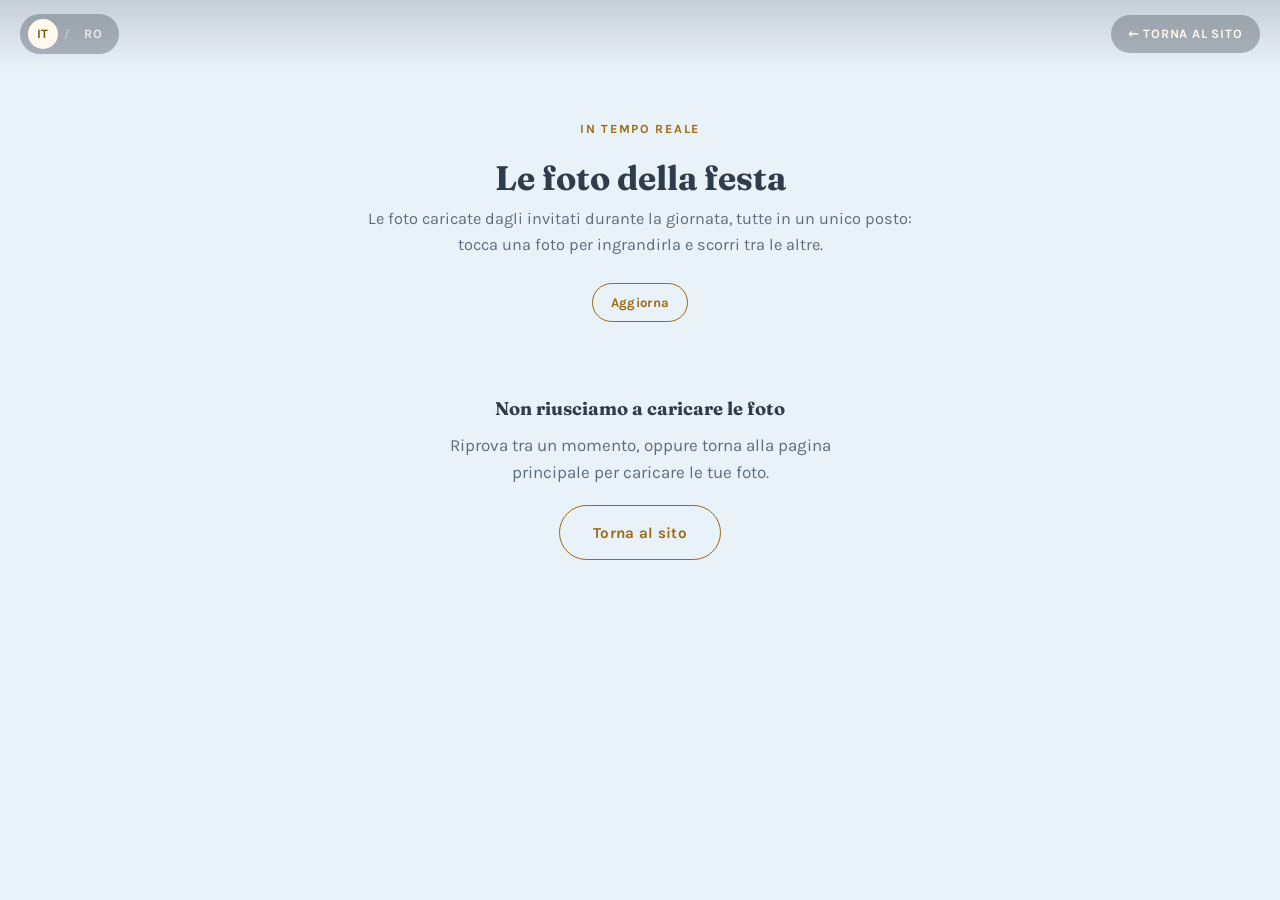
==== gallery.html @ 69f56f90 "feat: implement dynamic photo gallery page with lightbox and real-time Apps Script integration" ====
<!doctype html>
<html lang="it">

<head>
  <meta charset="utf-8" />
  <meta name="viewport" content="width=device-width, initial-scale=1" />
  <title>Le foto del matrimonio — Matteo &amp; Anca Daniela</title>
  <meta name="description" content="Sfoglia le foto caricate dagli invitati durante il matrimonio di Matteo e Anca Daniela." />
  <link rel="icon" type="image/jpeg" href="assets/Stemma_MD.jpeg" />
  <link rel="stylesheet" href="assets/fonts-embed.css" />
  <link rel="stylesheet" href="style.css" />
</head>

<body class="gallery-page">

  <header class="topbar">
    <div class="lang-toggle" role="group" aria-label="Lingua della pagina / Limba paginii">
      <button type="button" data-lang-btn="it" aria-pressed="true">IT</button>
      <span class="lang-toggle__sep">/</span>
      <button type="button" data-lang-btn="ro" aria-pressed="false">RO</button>
    </div>
    <a class="topbar__cta" href="index.html" id="galleryBackLink">Torna al sito</a>
  </header>

  <main>
    <div class="gallery-header">
      <p class="eyebrow" id="galleryEyebrow"></p>
      <h1 id="galleryTitle"></h1>
      <p class="gallery-subtitle" id="gallerySubtitle"></p>
      <div class="gallery-toolbar">
        <span class="gallery-count" id="galleryCount" hidden></span>
        <button type="button" class="btn btn--secondary btn--small" id="galleryRefresh"></button>
      </div>
    </div>

    <div class="gallery-main">
      <div class="gallery-state" id="galleryState" hidden></div>
      <div class="gallery-grid" id="galleryGrid"></div>
    </div>
  </main>

  <div class="gallery-lightbox" id="galleryLightbox" hidden>
    <button type="button" class="gallery-lightbox__close" id="lightboxClose" aria-label="Chiudi">&times;</button>
    <button type="button" class="gallery-lightbox__nav gallery-lightbox__nav--prev" id="lightboxPrev" aria-label="Foto precedente">&#10094;</button>
    <img class="gallery-lightbox__img" id="lightboxImg" src="" alt="" />
    <button type="button" class="gallery-lightbox__nav gallery-lightbox__nav--next" id="lightboxNext" aria-label="Foto successiva">&#10095;</button>
    <p class="gallery-lightbox__count" id="lightboxCount"></p>
  </div>

  <script src="gallery.js"></script>
</body>

</html>
---- assets/fonts-embed.css ----
﻿/* Self-hosted variable fonts (Fraunces + Karla), embedded so the page has zero external requests. */
@font-face {
  font-family: 'Fraunces';
  font-style: normal;
  font-weight: 400 700;
  font-display: swap;
  src: url([data-uri]) format('woff2');
  unicode-range: U+0100-02BA, U+02BD-02C5, U+02C7-02CC, U+02CE-02D7, U+02DD-02FF, U+0304, U+0308, U+0329, U+1D00-1DBF, U+1E00-1E9F, U+1EF2-1EFF, U+2020, U+20A0-20AB, U+20AD-20C0, U+2113, U+2C60-2C7F, U+A720-A7FF;
}
@font-face {
  font-family: 'Fraunces';
  font-style: normal;
  font-weight: 400 700;
  font-display: swap;
  src: url([data-uri]) format('woff2');
  unicode-range: U+0000-00FF, U+0131, U+0152-0153, U+02BB-02BC, U+02C6, U+02DA, U+02DC, U+0304, U+0308, U+0329, U+2000-206F, U+20AC, U+2122, U+2191, U+2193, U+2212, U+2215, U+FEFF, U+FFFD;
}
@font-face {
  font-family: 'Karla';
  font-style: normal;
  font-weight: 400 800;
  font-display: swap;
  src: url([data-uri]) format('woff2');
  unicode-range: U+0100-02BA, U+02BD-02C5, U+02C7-02CC, U+02CE-02D7, U+02DD-02FF, U+0304, U+0308, U+0329, U+1D00-1DBF, U+1E00-1E9F, U+1EF2-1EFF, U+2020, U+20A0-20AB, U+20AD-20C0, U+2113, U+2C60-2C7F, U+A720-A7FF;
}
@font-face {
  font-family: 'Karla';
  font-style: normal;
  font-weight: 400 800;
  font-display: swap;
  src: url([data-uri]) format('woff2');
  unicode-range: U+0000-00FF, U+0131, U+0152-0153, U+02BB-02BC, U+02C6, U+02DA, U+02DC, U+0304, U+0308, U+0329, U+2000-206F, U+20AC, U+2122, U+2191, U+2193, U+2212, U+2215, U+FEFF, U+FFFD;
}
---- style.css ----
/* =========================================================================
   TOKENS
   ========================================================================= */
:root {
  --ground: #e9f1f9;
  --ground-raised: #ffffff;
  --ground-deep: #d6e6f2;
  --ink: #2e3d4c;
  --ink-soft: #5a6e80;
  --ink-faint: #8a9aa8;
  --accent: #9c6a0f;
  --accent-hover: #7d540b;
  --accent-ink: #fff9ee;
  --wine: #2e4a63;
  --gold: #cf9f3f;
  --gold-line: #e8d4a8;
  --line: rgba(46, 61, 76, 0.16);
  --shadow: 20 30 42;
  --card-radius: 22px;
  --pill-radius: 999px;
  --content-w: 640px;
  --wide-w: 880px;
  color-scheme: light;
}

@media (prefers-color-scheme: dark) {
  :root {
    --ground: #16212b;
    --ground-raised: #1d2b37;
    --ground-deep: #0f1820;
    --ink: #eef3f7;
    --ink-soft: #c2d0da;
    --ink-faint: #8aa0b0;
    --accent: #e6bd5c;
    --accent-hover: #f0cd7a;
    --accent-ink: #0f1e29;
    --wine: #8fb4d6;
    --gold: #e8c774;
    --gold-line: #9c8152;
    --line: rgba(238, 243, 247, 0.16);
    --shadow: 0 0 0;
    color-scheme: dark;
  }
}
:root[data-theme="dark"] {
  --ground: #16212b;
  --ground-raised: #1d2b37;
  --ground-deep: #0f1820;
  --ink: #eef3f7;
  --ink-soft: #c2d0da;
  --ink-faint: #8aa0b0;
  --accent: #e6bd5c;
  --accent-hover: #f0cd7a;
  --accent-ink: #0f1e29;
  --wine: #8fb4d6;
  --gold: #e8c774;
  --gold-line: #9c8152;
  --line: rgba(238, 243, 247, 0.16);
  --shadow: 0 0 0;
  color-scheme: dark;
}
:root[data-theme="light"] {
  --ground: #e9f1f9;
  --ground-raised: #ffffff;
  --ground-deep: #d6e6f2;
  --ink: #2e3d4c;
  --ink-soft: #5a6e80;
  --ink-faint: #8a9aa8;
  --accent: #9c6a0f;
  --accent-hover: #7d540b;
  --accent-ink: #fff9ee;
  --wine: #2e4a63;
  --gold: #cf9f3f;
  --gold-line: #e8d4a8;
  --line: rgba(46, 61, 76, 0.16);
  --shadow: 20 30 42;
  color-scheme: light;
}

/* =========================================================================
   RESET
   ========================================================================= */
*, *::before, *::after { box-sizing: border-box; }
html, body { margin: 0; padding: 0; }
h1, h2, h3, p, figure { margin: 0; }
ul { margin: 0; padding: 0; list-style: none; }
img { max-width: 100%; display: block; }
button, input, textarea { font: inherit; color: inherit; }
a { color: inherit; }

@media (prefers-reduced-motion: reduce) {
  *, *::before, *::after { animation-duration: 0.001ms !important; animation-iteration-count: 1 !important; transition-duration: 0.001ms !important; scroll-behavior: auto !important; }
}

/* =========================================================================
   BASE
   ========================================================================= */
body {
  background: var(--ground);
  color: var(--ink);
  font-family: "Karla", ui-sans-serif, system-ui, sans-serif;
  font-size: 17px;
  line-height: 1.6;
  -webkit-font-smoothing: antialiased;
  overflow-x: hidden;
}

h1, h2, h3 {
  font-family: "Fraunces", ui-serif, Georgia, serif;
  font-optical-sizing: auto;
  color: var(--ink);
  text-wrap: balance;
}

h2 {
  font-size: clamp(1.7rem, 1.35rem + 1.6vw, 2.5rem);
  font-weight: 600;
  margin-bottom: 0.6em;
}

.eyebrow {
  font-family: "Karla", sans-serif;
  font-size: 0.78rem;
  font-weight: 700;
  letter-spacing: 0.14em;
  text-transform: uppercase;
  color: var(--accent);
  margin-bottom: 0.9em;
}
.eyebrow--light { color: var(--gold-line); }

a:focus-visible, button:focus-visible, input:focus-visible, textarea:focus-visible {
  outline: 2px solid var(--accent);
  outline-offset: 3px;
}

.section-inner {
  max-width: var(--content-w);
  margin: 0 auto;
  padding: 5rem 1.5rem;
  text-align: center;
}

/* =========================================================================
   ENVELOPE INTRO
   ========================================================================= */
body.intro-lock { overflow: hidden; height: 100%; }

.envelope-intro {
  position: fixed;
  inset: 0;
  z-index: 200;
  display: flex;
  align-items: center;
  justify-content: center;
  background: #ffffff;
  transition: opacity 0.6s ease, visibility 0.6s ease;
}
.envelope-intro.is-dismissed {
  opacity: 0;
  visibility: hidden;
  pointer-events: none;
}

.envelope {
  position: relative;
  width: min(80vw, 320px);
  aspect-ratio: 10 / 7;
  border: none;
  background: none;
  padding: 0;
  cursor: pointer;
  perspective: 1000px;
  -webkit-tap-highlight-color: transparent;
}
.envelope:hover .envelope__seal { transform: translate(-50%, -50%) scale(1.05); }

.envelope__back {
  position: absolute;
  inset: 0;
  border-radius: 6px;
  background:
    linear-gradient(135deg, transparent 49%, rgb(0 0 0 / 0.08) 50%, transparent 51%),
    linear-gradient(45deg, transparent 49%, rgb(0 0 0 / 0.08) 50%, transparent 51%),
    #4c6f8c;
  box-shadow: 0 24px 48px -20px rgb(20 30 42 / 0.45);
}

.envelope__flap {
  position: absolute;
  top: 0;
  left: 0;
  width: 100%;
  height: 62%;
  background: #3f5c76;
  clip-path: polygon(0 0, 100% 0, 50% 100%);
  transform-origin: top center;
  backface-visibility: hidden;
  transition: transform 0.9s cubic-bezier(0.6, 0.05, 0.3, 1);
  border-radius: 6px 6px 0 0;
  z-index: 2;
}
.envelope.is-opening .envelope__flap { transform: rotateX(180deg); }

.envelope__seal {
  position: absolute;
  top: 52%;
  left: 50%;
  width: 34%;
  aspect-ratio: 1;
  border-radius: 50%;
  object-fit: cover;
  transform: translate(-50%, -50%);
  box-shadow: 0 6px 14px rgb(20 30 42 / 0.4);
  z-index: 3;
  transition: opacity 0.35s ease, transform 0.35s ease;
}
.envelope.is-opening .envelope__seal {
  opacity: 0;
  transform: translate(-50%, -50%) scale(0.5) rotate(-25deg);
}

.envelope__hint {
  position: absolute;
  bottom: -2.8rem;
  left: 50%;
  transform: translateX(-50%);
  white-space: nowrap;
  font-family: "Fraunces", serif;
  font-style: italic;
  font-size: 1.05rem;
  color: #4c6f8c;
  transition: opacity 0.3s ease;
}
.envelope.is-opening .envelope__hint { opacity: 0; }

/* =========================================================================
   TOPBAR
   ========================================================================= */
.topbar {
  position: fixed;
  top: 0; left: 0; right: 0;
  z-index: 40;
  display: flex;
  align-items: center;
  justify-content: space-between;
  padding: 0.9rem 1.25rem;
  background: linear-gradient(to bottom, rgb(var(--shadow) / 0.16), transparent);
  pointer-events: none;
}
.topbar > * { pointer-events: auto; }

.lang-toggle {
  display: flex;
  align-items: center;
  gap: 0.4rem;
  background: rgb(var(--shadow) / 0.28);
  backdrop-filter: blur(6px);
  border-radius: var(--pill-radius);
  padding: 0.3rem 0.5rem;
}
.lang-toggle__sep { color: rgba(255,255,255,0.5); font-size: 0.75rem; }
.lang-toggle button {
  background: none;
  border: none;
  color: rgba(255,255,255,0.75);
  font-size: 0.8rem;
  font-weight: 700;
  letter-spacing: 0.04em;
  padding: 0.3rem 0.55rem;
  border-radius: var(--pill-radius);
  cursor: pointer;
  transition: background 0.2s, color 0.2s;
}
.lang-toggle button.is-active {
  background: var(--accent-ink);
  color: var(--accent-hover);
}

.topbar__cta {
  font-size: 0.8rem;
  font-weight: 700;
  letter-spacing: 0.06em;
  text-transform: uppercase;
  text-decoration: none;
  color: #fff6ea;
  background: rgb(var(--shadow) / 0.28);
  backdrop-filter: blur(6px);
  padding: 0.55rem 1.1rem;
  border-radius: var(--pill-radius);
  transition: background 0.2s;
}
.topbar__cta:hover { background: var(--accent); }

/* =========================================================================
   HERO
   ========================================================================= */
.hero {
  position: relative;
  min-height: 100svh;
  display: flex;
  flex-direction: column;
  align-items: center;
  justify-content: center;
  text-align: center;
  padding: 6rem 1.5rem 3rem;
  overflow: hidden;
  background:
    radial-gradient(ellipse 85% 70% at 50% 4%, rgb(62 102 144 / 0.3), transparent 65%),
    radial-gradient(ellipse 70% 55% at 15% 95%, rgb(183 203 224 / 0.35), transparent 60%),
    linear-gradient(180deg, var(--ground-raised) 0%, var(--ground) 100%);
}

.hero__leaves {
  position: absolute;
  inset: 0;
  width: 100%;
  height: 100%;
  pointer-events: none;
}

.hero__inner {
  position: relative;
  z-index: 2;
  max-width: 46rem;
}

.hero__crest {
  width: clamp(90px, 7vw + 60px, 140px);
  height: clamp(90px, 7vw + 60px, 140px);
  border-radius: 50%;
  object-fit: cover;
  margin: 0 auto 1.4rem;
  box-shadow: 0 14px 30px -12px rgb(var(--shadow) / 0.55);
}

.hero__names {
  display: flex;
  flex-wrap: wrap;
  align-items: baseline;
  justify-content: center;
  gap: 0.35em;
  font-size: clamp(2.6rem, 1.6rem + 5vw, 5.2rem);
  font-weight: 600;
  line-height: 1.05;
  letter-spacing: -0.01em;
}
.hero__amp {
  font-style: italic;
  font-weight: 400;
  color: var(--accent);
  font-size: 0.75em;
}

.hero__date {
  margin-top: 1.1rem;
  font-size: 1.05rem;
  font-weight: 700;
  letter-spacing: 0.03em;
  color: var(--wine);
  text-transform: capitalize;
}

.hero__subtitle {
  margin: 1.4rem auto 0;
  max-width: 34rem;
  font-size: 1.08rem;
  color: var(--ink-soft);
}

.hero .btn { margin-top: 2.1rem; }

.hero__scroll {
  position: relative;
  z-index: 2;
  margin-top: 3rem;
  font-size: 0.75rem;
  letter-spacing: 0.12em;
  text-transform: uppercase;
  color: var(--ink-faint);
}
.hero__scroll::after {
  content: "";
  display: block;
  width: 1px;
  height: 2.2rem;
  margin: 0.6rem auto 0;
  background: linear-gradient(var(--ink-faint), transparent);
}

/* =========================================================================
   BUTTONS
   ========================================================================= */
.btn {
  display: inline-flex;
  align-items: center;
  justify-content: center;
  gap: 0.5em;
  padding: 0.95rem 2.1rem;
  border-radius: var(--pill-radius);
  font-weight: 700;
  font-size: 0.95rem;
  letter-spacing: 0.02em;
  text-decoration: none;
  border: none;
  cursor: pointer;
  transition: transform 0.18s ease, background 0.18s ease, box-shadow 0.18s ease;
}
.btn--primary {
  background: var(--accent);
  color: var(--accent-ink);
  box-shadow: 0 10px 24px -8px rgb(var(--shadow) / 0.55);
}
.btn--primary:hover { background: var(--accent-hover); transform: translateY(-2px); }
.btn--primary:disabled { opacity: 0.65; cursor: not-allowed; transform: none; }
.btn--block { width: 100%; }

.btn--secondary {
  background: transparent;
  color: var(--accent);
  border: 1.5px solid var(--accent);
  padding: 0.9rem 2.05rem;
}
.btn--secondary:hover { background: var(--accent); color: var(--accent-ink); transform: translateY(-2px); }

.btn--small { padding: 0.5rem 1.1rem; font-size: 0.82rem; }

/* =========================================================================
   DIVIDER
   ========================================================================= */
.divider {
  display: flex;
  align-items: center;
  justify-content: center;
  gap: 1rem;
  padding: 0 1.5rem;
}
.divider::before, .divider::after {
  content: "";
  height: 1px;
  width: 100%;
  max-width: 9rem;
  background: linear-gradient(90deg, transparent, var(--gold-line));
}
.divider::after { background: linear-gradient(270deg, transparent, var(--gold-line)); }
.divider__leaf {
  width: 22px;
  height: 22px;
  flex-shrink: 0;
  fill: var(--gold);
  stroke: var(--ground);
}

/* =========================================================================
   STORY
   ========================================================================= */
.story {
  background: radial-gradient(ellipse 80% 60% at 50% 100%, rgb(62 102 144 / 0.1), transparent 65%);
}

.story__text {
  font-size: 1.08rem;
  color: var(--ink-soft);
  max-width: 38rem;
  margin: 0 auto;
}

/* =========================================================================
   STORY FRAME (watercolor citrus frame) + SLIDER
   ========================================================================= */
.story-frame {
  position: relative;
  max-width: 34rem;
  margin: 3.4rem auto 0;
  aspect-ratio: 3000 / 2000;
}

.story-frame__border {
  position: absolute;
  inset: 0;
  z-index: 3;
  width: 100%;
  height: 100%;
  pointer-events: none;
  filter: drop-shadow(0 20px 34px rgb(var(--shadow) / 0.3));
}

.story-slider {
  position: absolute;
  left: 9.9333%;
  top: 13.1%;
  width: 80.1333%;
  height: 73.8%;
  overflow: hidden;
  background: var(--ground-deep);
}
.story-slider__img {
  position: absolute;
  inset: 0;
  width: 100%;
  height: 100%;
  object-fit: cover;
  opacity: 0;
  transition: opacity 0.7s ease;
}
.story-slider__img.is-active { opacity: 1; }

.story-slider__nav {
  position: absolute;
  top: 50%;
  z-index: 6;
  transform: translateY(-50%);
  width: 2.1rem;
  height: 2.1rem;
  border-radius: 50%;
  border: none;
  background: rgb(255 255 255 / 0.92);
  color: #2e3d4c;
  font-size: 0.85rem;
  line-height: 1;
  display: flex;
  align-items: center;
  justify-content: center;
  cursor: pointer;
  transition: background 0.2s, transform 0.2s;
}
.story-slider__nav:hover { background: #fff; transform: translateY(-50%) scale(1.06); }
.story-slider__nav--prev { left: 0.5rem; }
.story-slider__nav--next { right: 0.5rem; }

.story-slider__dots {
  display: flex;
  justify-content: center;
  flex-wrap: wrap;
  gap: 0.5rem;
  margin-top: 1.2rem;
}
.story-slider__dot {
  width: 8px;
  height: 8px;
  flex-shrink: 0;
  border-radius: 50%;
  border: none;
  padding: 0;
  background: var(--line);
  cursor: pointer;
  transition: background 0.2s, transform 0.2s;
}
.story-slider__dot.is-active { background: var(--accent); transform: scale(1.3); }

/* =========================================================================
   DETAILS
   ========================================================================= */
.details {
  background:
    radial-gradient(ellipse 90% 80% at 50% 0%, rgb(62 102 144 / 0.16), transparent 65%),
    var(--ground-deep);
}
.details .section-inner { max-width: var(--wide-w); }

.details__grid {
  display: grid;
  grid-template-columns: repeat(2, minmax(0, 1fr));
  gap: 1.25rem;
  margin-top: 2rem;
  text-align: left;
}
@media (max-width: 640px) {
  .details__grid { grid-template-columns: 1fr; }
}

.detail-card {
  background: var(--ground-raised);
  border: 1px solid var(--gold-line);
  border-radius: var(--card-radius);
  padding: 1.9rem 1.7rem;
  box-shadow: 0 18px 36px -20px rgb(var(--shadow) / 0.3);
}
.detail-card h3 {
  font-size: 1.3rem;
  font-weight: 600;
  color: var(--accent);
  margin-bottom: 0.5rem;
}
.detail-card__time {
  display: inline-block;
  font-weight: 700;
  font-size: 0.82rem;
  letter-spacing: 0.05em;
  color: var(--accent-ink);
  background: var(--wine);
  padding: 0.2rem 0.7rem;
  border-radius: var(--pill-radius);
  margin-bottom: 0.7rem;
  font-variant-numeric: tabular-nums;
}
.detail-card__venue { font-weight: 700; margin-bottom: 0.2rem; }
.detail-card__address { color: var(--ink-soft); font-size: 0.95rem; }

.details__dresscode {
  margin-top: 2.2rem;
  font-size: 0.98rem;
  color: var(--ink-soft);
}
.details__dresscode strong { color: var(--ink); }

.details__note {
  margin-top: 0.6rem;
  font-size: 0.88rem;
  color: var(--ink-faint);
}

/* =========================================================================
   COUNTDOWN
   ========================================================================= */
.countdown {
  background:
    radial-gradient(ellipse 80% 100% at 50% 0%, rgb(232 212 168 / 0.14), transparent 60%),
    linear-gradient(180deg, #2e4a63, #16232f 100%);
  color: #fff9ee;
}
.countdown h2, .countdown .eyebrow--light { color: #fff9ee; }
.countdown .eyebrow--light { color: var(--gold-line); }

.countdown__grid {
  display: grid;
  grid-template-columns: repeat(4, minmax(0, 1fr));
  gap: 0.8rem;
  max-width: 30rem;
  margin: 2.2rem auto 0;
}
.countdown__cell {
  background: rgb(255 255 255 / 0.08);
  border: 1px solid rgb(255 255 255 / 0.18);
  border-radius: 16px;
  padding: 1rem 0.4rem;
}
.countdown__cell span {
  display: block;
  font-family: "Fraunces", serif;
  font-size: clamp(1.6rem, 1.2rem + 1.6vw, 2.4rem);
  font-weight: 600;
  font-variant-numeric: tabular-nums;
  line-height: 1;
}
.countdown__cell small {
  display: block;
  margin-top: 0.4rem;
  font-size: 0.68rem;
  letter-spacing: 0.1em;
  text-transform: uppercase;
  color: rgb(255 255 255 / 0.68);
}
.countdown__done {
  margin-top: 2rem;
  font-size: 1.15rem;
  font-family: "Fraunces", serif;
}

/* =========================================================================
   RSVP
   ========================================================================= */
.rsvp {
  background:
    radial-gradient(ellipse 90% 70% at 50% 100%, rgb(62 102 144 / 0.14), transparent 65%),
    var(--ground-deep);
}

.rsvp__intro {
  color: var(--ink-soft);
  margin-bottom: 2.2rem;
  font-size: 0.98rem;
}
.rsvp__intro strong { color: var(--accent); }

.rsvp-form {
  text-align: left;
  background: var(--ground-raised);
  border: 1px solid var(--gold-line);
  border-radius: var(--card-radius);
  padding: 2rem;
  display: flex;
  flex-direction: column;
  gap: 1.3rem;
  box-shadow: 0 24px 48px -24px rgb(var(--shadow) / 0.35);
}

.field { display: flex; flex-direction: column; gap: 0.5rem; }
.field label, .field legend {
  font-size: 0.85rem;
  font-weight: 700;
  color: var(--ink);
  padding: 0;
}
.field input[type="text"],
.field input[type="number"],
.field textarea {
  border: 1px solid var(--gold-line);
  background: var(--ground);
  color: var(--ink);
  border-radius: 12px;
  padding: 0.75rem 0.9rem;
  font-size: 0.98rem;
  transition: border-color 0.15s;
}
.field input:focus, .field textarea:focus { border-color: var(--accent); }
.field textarea { resize: vertical; min-height: 5rem; }
.field input::placeholder, .field textarea::placeholder { color: var(--ink-faint); }

.field--choice { border: none; padding: 0; margin: 0; }
.field--choice legend { margin-bottom: 0.6rem; }
.choice {
  display: inline-flex;
  align-items: center;
  gap: 0.5rem;
  font-size: 0.95rem;
  font-weight: 500;
  margin-right: 1.4rem;
  cursor: pointer;
}
.choice input { accent-color: var(--accent); width: 1.05rem; height: 1.05rem; }

#plusOneNameField, #childrenDetailFields { display: none; }

.attending-extra {
  display: none;
  grid-template-columns: 1fr;
  gap: 1.3rem;
  padding-top: 0.4rem;
  border-top: 1px dashed var(--line);
}
.children-detail {
  gap: 1.3rem;
  grid-template-columns: repeat(2, minmax(0, 1fr));
}
@media (max-width: 480px) {
  .children-detail { grid-template-columns: 1fr; }
}

.honey { position: absolute; left: -9999px; width: 1px; height: 1px; opacity: 0; }

.rsvp-status {
  margin-top: 1.5rem;
  padding: 1.2rem 1.4rem;
  border-radius: 16px;
  font-size: 0.95rem;
  text-align: left;
}
.rsvp-status strong { display: block; font-family: "Fraunces", serif; font-size: 1.1rem; margin-bottom: 0.3rem; }
.rsvp-status--success { background: rgb(46 74 99 / 0.1); border: 1px solid var(--wine); color: var(--wine); }
.rsvp-status--error { background: rgb(156 106 15 / 0.1); border: 1px solid var(--accent); color: var(--accent); }
.rsvp-status--fallback { background: rgb(207 159 63 / 0.12); border: 1px solid var(--gold-line); color: var(--ink); }
.rsvp-status__link {
  display: inline-block;
  margin-top: 0.6rem;
  font-weight: 700;
  color: var(--accent);
  text-decoration: underline;
}

/* =========================================================================
   PHOTOS
   ========================================================================= */
.photos {
  background: var(--ground-raised);
}

.photos__text {
  color: var(--ink-soft);
  max-width: 34rem;
  margin: 0 auto;
  font-size: 1.02rem;
}

.photos__card {
  display: flex;
  flex-direction: column;
  align-items: center;
  gap: 1.4rem;
  margin: 2.2rem auto 0;
  padding: 2rem;
  max-width: 22rem;
  background: var(--ground);
  border: 1px solid var(--gold-line);
  border-radius: var(--card-radius);
  box-shadow: 0 18px 36px -20px rgb(var(--shadow) / 0.3);
}

.photos__qr {
  width: 200px;
  height: 200px;
  border-radius: 12px;
  background: #fff;
  padding: 10px;
}

.photos__actions {
  display: flex;
  flex-wrap: wrap;
  align-items: center;
  justify-content: center;
  gap: 0.8rem;
}

/* =========================================================================
   CONTACT
   ========================================================================= */
.contact {
  background: var(--ground-deep);
}

.contact__email {
  display: inline-block;
  margin-top: 0.6rem;
  font-weight: 700;
  font-size: 1.05rem;
  color: var(--accent);
  text-decoration: none;
  border-bottom: 1px solid var(--gold-line);
}

/* =========================================================================
   FOOTER
   ========================================================================= */
.site-footer {
  text-align: center;
  padding: 3.5rem 1.5rem 3rem;
  background: var(--ground-deep);
  color: var(--ink-soft);
}
.site-footer__leaf { width: 26px; height: 26px; fill: var(--gold); margin-bottom: 1rem; }
.site-footer__names {
  font-family: "Fraunces", serif;
  font-size: 1.3rem;
  color: var(--ink);
  margin-top: 0.3rem;
}
.site-footer__hashtag {
  margin-top: 0.5rem;
  color: var(--accent);
  font-weight: 700;
  letter-spacing: 0.02em;
}
.site-footer__year {
  margin-top: 1.2rem;
  font-size: 0.78rem;
  color: var(--ink-faint);
}

/* =========================================================================
   GALLERY PAGE
   ========================================================================= */
.gallery-page { background: var(--ground); min-height: 100vh; }

.gallery-header {
  max-width: var(--wide-w);
  padding: 7.5rem 1.5rem 2rem;
  margin: 0 auto;
  text-align: center;
}

.gallery-subtitle {
  color: var(--ink-soft);
  max-width: 34rem;
  margin: 0 auto;
  font-size: 1.02rem;
}

.gallery-toolbar {
  display: flex;
  align-items: center;
  justify-content: center;
  gap: 1rem;
  margin-top: 1.6rem;
}

.gallery-count {
  font-size: 0.85rem;
  letter-spacing: 0.03em;
  color: var(--ink-faint);
}

.gallery-main {
  max-width: var(--wide-w);
  margin: 0 auto;
  padding: 0 1.25rem 5rem;
}

.gallery-grid {
  display: grid;
  grid-template-columns: repeat(auto-fill, minmax(140px, 1fr));
  gap: 0.5rem;
}

.gallery-grid__item {
  position: relative;
  aspect-ratio: 1;
  overflow: hidden;
  border-radius: 10px;
  background: var(--ground-deep);
  border: none;
  padding: 0;
  cursor: pointer;
  display: block;
}
.gallery-grid__item img {
  width: 100%;
  height: 100%;
  object-fit: cover;
  display: block;
  transition: transform 0.35s ease;
}
.gallery-grid__item:hover img { transform: scale(1.06); }
.gallery-grid__item:focus-visible { outline-offset: 2px; }

.gallery-state {
  text-align: center;
  padding: 2.5rem 1.5rem 4rem;
  color: var(--ink-soft);
  max-width: 30rem;
  margin: 0 auto;
}
.gallery-state strong { display: block; font-family: "Fraunces", serif; font-size: 1.15rem; color: var(--ink); margin-bottom: 0.5rem; }
.gallery-state .btn { margin-top: 1.2rem; }

.gallery-spinner {
  width: 34px;
  height: 34px;
  margin: 0 auto 1.2rem;
  border-radius: 50%;
  border: 3px solid var(--gold-line);
  border-top-color: var(--accent);
  animation: gallery-spin 0.8s linear infinite;
}
@keyframes gallery-spin { to { transform: rotate(360deg); } }

.gallery-lightbox {
  position: fixed;
  inset: 0;
  z-index: 100;
  display: flex;
  align-items: center;
  justify-content: center;
  background: rgb(10 14 18 / 0.94);
  padding: 1.5rem;
}
.gallery-lightbox[hidden] { display: none; }

.gallery-lightbox__img {
  max-width: 90vw;
  max-height: 82vh;
  object-fit: contain;
  border-radius: 6px;
  box-shadow: 0 30px 60px -10px rgb(0 0 0 / 0.6);
}

.gallery-lightbox__close,
.gallery-lightbox__nav {
  position: absolute;
  border: none;
  background: rgb(255 255 255 / 0.14);
  color: #fff;
  cursor: pointer;
  display: flex;
  align-items: center;
  justify-content: center;
  transition: background 0.2s, transform 0.2s;
}
.gallery-lightbox__close:hover,
.gallery-lightbox__nav:hover { background: rgb(255 255 255 / 0.26); }

.gallery-lightbox__close {
  top: 1rem;
  right: 1rem;
  width: 2.4rem;
  height: 2.4rem;
  border-radius: 50%;
  font-size: 1.4rem;
  line-height: 1;
}

.gallery-lightbox__nav {
  top: 50%;
  transform: translateY(-50%);
  width: 2.8rem;
  height: 2.8rem;
  border-radius: 50%;
  font-size: 1.1rem;
}
.gallery-lightbox__nav:hover { transform: translateY(-50%) scale(1.06); }
.gallery-lightbox__nav--prev { left: 0.75rem; }
.gallery-lightbox__nav--next { right: 0.75rem; }

.gallery-lightbox__count {
  position: absolute;
  bottom: 1rem;
  left: 50%;
  transform: translateX(-50%);
  color: rgb(255 255 255 / 0.85);
  font-size: 0.85rem;
  letter-spacing: 0.03em;
}

@media (max-width: 640px) {
  .gallery-header { padding-top: 6.5rem; }
  .gallery-lightbox__nav { width: 2.3rem; height: 2.3rem; }
}
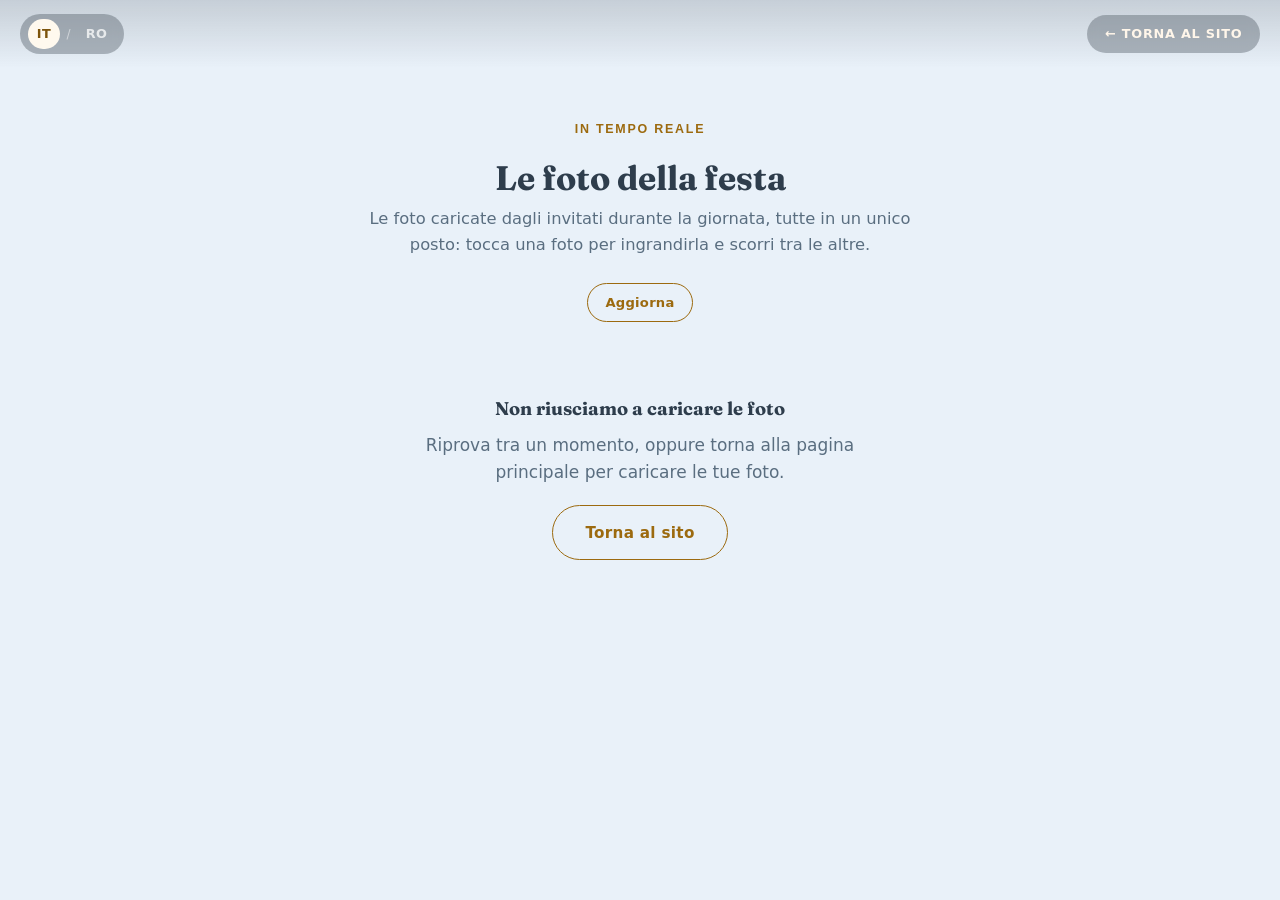
==== commit 585bb809: "feat: localize countdown and footer hashtags and embed variable fonts locally" ====
--- a/gallery.html
+++ b/gallery.html
@@ -4,8 +4,9 @@
 <head>
   <meta charset="utf-8" />
   <meta name="viewport" content="width=device-width, initial-scale=1" />
-  <title>Le foto del matrimonio — Matteo &amp; Anca Daniela</title>
-  <meta name="description" content="Sfoglia le foto caricate dagli invitati durante il matrimonio di Matteo e Anca Daniela." />
+  <title>Le foto del matrimonio — Matteo &amp; Daniela</title>
+  <meta name="description"
+    content="Sfoglia le foto caricate dagli invitati durante il matrimonio di Matteo e  Daniela." />
   <link rel="icon" type="image/jpeg" href="assets/Stemma_MD.jpeg" />
   <link rel="stylesheet" href="assets/fonts-embed.css" />
   <link rel="stylesheet" href="style.css" />
@@ -41,13 +42,15 @@
 
   <div class="gallery-lightbox" id="galleryLightbox" hidden>
     <button type="button" class="gallery-lightbox__close" id="lightboxClose" aria-label="Chiudi">&times;</button>
-    <button type="button" class="gallery-lightbox__nav gallery-lightbox__nav--prev" id="lightboxPrev" aria-label="Foto precedente">&#10094;</button>
+    <button type="button" class="gallery-lightbox__nav gallery-lightbox__nav--prev" id="lightboxPrev"
+      aria-label="Foto precedente">&#10094;</button>
     <img class="gallery-lightbox__img" id="lightboxImg" src="" alt="" />
-    <button type="button" class="gallery-lightbox__nav gallery-lightbox__nav--next" id="lightboxNext" aria-label="Foto successiva">&#10095;</button>
+    <button type="button" class="gallery-lightbox__nav gallery-lightbox__nav--next" id="lightboxNext"
+      aria-label="Foto successiva">&#10095;</button>
     <p class="gallery-lightbox__count" id="lightboxCount"></p>
   </div>
 
   <script src="gallery.js"></script>
 </body>
 
-</html>
+</html>
--- a/assets/fonts-embed.css
+++ b/assets/fonts-embed.css
@@ -7,6 +7,7 @@
   src: url([data-uri]) format('woff2');
   unicode-range: U+0100-02BA, U+02BD-02C5, U+02C7-02CC, U+02CE-02D7, U+02DD-02FF, U+0304, U+0308, U+0329, U+1D00-1DBF, U+1E00-1E9F, U+1EF2-1EFF, U+2020, U+20A0-20AB, U+20AD-20C0, U+2113, U+2C60-2C7F, U+A720-A7FF;
 }
+
 @font-face {
   font-family: 'Fraunces';
   font-style: normal;
@@ -15,6 +16,7 @@
   src: url([data-uri]) format('woff2');
   unicode-range: U+0000-00FF, U+0131, U+0152-0153, U+02BB-02BC, U+02C6, U+02DA, U+02DC, U+0304, U+0308, U+0329, U+2000-206F, U+20AC, U+2122, U+2191, U+2193, U+2212, U+2215, U+FEFF, U+FFFD;
 }
+
 @font-face {
   font-family: 'Karla';
   font-style: normal;
@@ -23,11 +25,12 @@
   src: url([data-uri]) format('woff2');
   unicode-range: U+0100-02BA, U+02BD-02C5, U+02C7-02CC, U+02CE-02D7, U+02DD-02FF, U+0304, U+0308, U+0329, U+1D00-1DBF, U+1E00-1E9F, U+1EF2-1EFF, U+2020, U+20A0-20AB, U+20AD-20C0, U+2113, U+2C60-2C7F, U+A720-A7FF;
 }
+
 @font-face {
   font-family: 'Karla';
   font-style: normal;
   font-weight: 400 800;
   font-display: swap;
-  src: url([data-uri]) format('woff2');
+  src: url([data-uri]) format('woff2');
   unicode-range: U+0000-00FF, U+0131, U+0152-0153, U+02BB-02BC, U+02C6, U+02DA, U+02DC, U+0304, U+0308, U+0329, U+2000-206F, U+20AC, U+2122, U+2191, U+2193, U+2212, U+2215, U+FEFF, U+FFFD;
 }
--- a/style.css
+++ b/style.css
@@ -164,7 +164,7 @@
 
 .envelope {
   position: relative;
-  width: min(80vw, 320px);
+  width: min(92vw, 480px);
   aspect-ratio: 10 / 7;
   border: none;
   background: none;
@@ -174,6 +174,13 @@
   -webkit-tap-highlight-color: transparent;
 }
 .envelope:hover .envelope__seal { transform: translate(-50%, -50%) scale(1.05); }
+
+.envelope__body {
+  position: absolute;
+  inset: 0;
+  overflow: hidden;
+  border-radius: 6px;
+}
 
 .envelope__back {
   position: absolute;
@@ -201,6 +208,23 @@
   z-index: 2;
 }
 .envelope.is-opening .envelope__flap { transform: rotateX(180deg); }
+
+.envelope__letter {
+  position: absolute;
+  left: 12%;
+  right: 12%;
+  top: 12%;
+  bottom: 6%;
+  background: #ffffff;
+  border-radius: 3px;
+  box-shadow: 0 8px 18px rgb(20 30 42 / 0.18);
+  z-index: 1;
+  transform: translateY(130%);
+  transition: transform 0.55s cubic-bezier(0.22, 0.9, 0.32, 1) 0.15s;
+}
+.envelope.is-opening .envelope__letter {
+  transform: translateY(0%);
+}
 
 .envelope__seal {
   position: absolute;
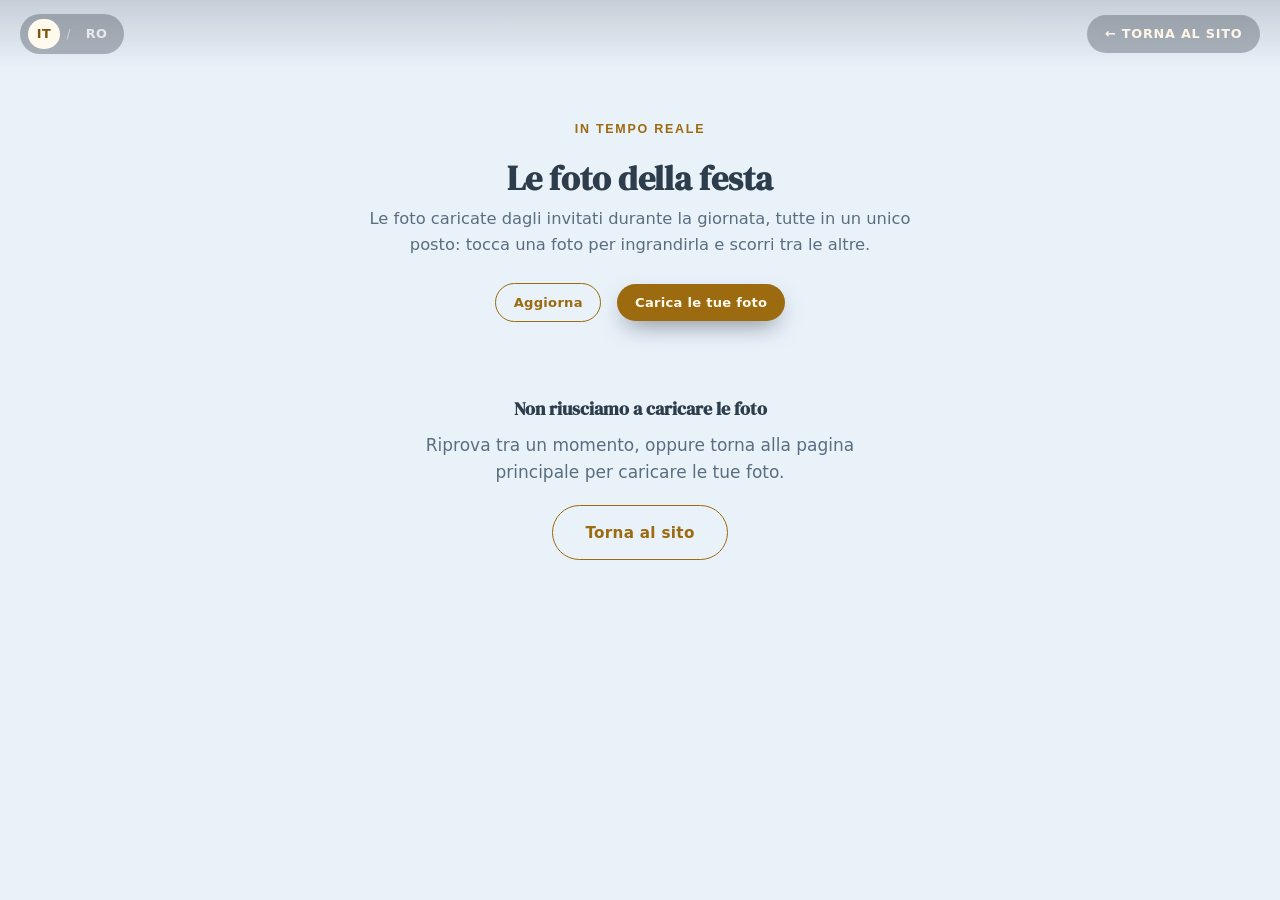
==== commit dbadbf66: "Add qr-code" ====
--- a/gallery.html
+++ b/gallery.html
@@ -31,6 +31,7 @@
       <div class="gallery-toolbar">
         <span class="gallery-count" id="galleryCount" hidden></span>
         <button type="button" class="btn btn--secondary btn--small" id="galleryRefresh"></button>
+        <a class="btn btn--primary btn--small" href="upload.html" id="galleryUploadLink"></a>
       </div>
     </div>
 
@@ -50,6 +51,7 @@
     <p class="gallery-lightbox__count" id="lightboxCount"></p>
   </div>
 
+  <script src="photos-config.js"></script>
   <script src="gallery.js"></script>
 </body>
 
--- a/assets/fonts-embed.css
+++ b/assets/fonts-embed.css
@@ -1,20 +1,18 @@
-﻿/* Self-hosted variable fonts (Fraunces + Karla), embedded so the page has zero external requests. */
+/* Self-hosted fonts (DM Serif Display + Karla), embedded so the page has zero external requests. */
 @font-face {
-  font-family: 'Fraunces';
+  font-family: 'DM Serif Display';
   font-style: normal;
-  font-weight: 400 700;
+  font-weight: 400;
   font-display: swap;
-  src: url([data-uri]) format('woff2');
-  unicode-range: U+0100-02BA, U+02BD-02C5, U+02C7-02CC, U+02CE-02D7, U+02DD-02FF, U+0304, U+0308, U+0329, U+1D00-1DBF, U+1E00-1E9F, U+1EF2-1EFF, U+2020, U+20A0-20AB, U+20AD-20C0, U+2113, U+2C60-2C7F, U+A720-A7FF;
+  src: url([data-uri]) format('woff2');
 }
 
 @font-face {
-  font-family: 'Fraunces';
-  font-style: normal;
-  font-weight: 400 700;
+  font-family: 'DM Serif Display';
+  font-style: italic;
+  font-weight: 400;
   font-display: swap;
-  src: url([data-uri]) format('woff2');
-  unicode-range: U+0000-00FF, U+0131, U+0152-0153, U+02BB-02BC, U+02C6, U+02DA, U+02DC, U+0304, U+0308, U+0329, U+2000-206F, U+20AC, U+2122, U+2191, U+2193, U+2212, U+2215, U+FEFF, U+FFFD;
+  src: url([data-uri]) format('woff2');
 }
 
 @font-face {
--- a/style.css
+++ b/style.css
@@ -23,25 +23,6 @@
   color-scheme: light;
 }
 
-@media (prefers-color-scheme: dark) {
-  :root {
-    --ground: #16212b;
-    --ground-raised: #1d2b37;
-    --ground-deep: #0f1820;
-    --ink: #eef3f7;
-    --ink-soft: #c2d0da;
-    --ink-faint: #8aa0b0;
-    --accent: #e6bd5c;
-    --accent-hover: #f0cd7a;
-    --accent-ink: #0f1e29;
-    --wine: #8fb4d6;
-    --gold: #e8c774;
-    --gold-line: #9c8152;
-    --line: rgba(238, 243, 247, 0.16);
-    --shadow: 0 0 0;
-    color-scheme: dark;
-  }
-}
 :root[data-theme="dark"] {
   --ground: #16212b;
   --ground-raised: #1d2b37;
@@ -59,6 +40,7 @@
   --shadow: 0 0 0;
   color-scheme: dark;
 }
+
 :root[data-theme="light"] {
   --ground: #e9f1f9;
   --ground-raised: #ffffff;
@@ -80,16 +62,58 @@
 /* =========================================================================
    RESET
    ========================================================================= */
-*, *::before, *::after { box-sizing: border-box; }
-html, body { margin: 0; padding: 0; }
-h1, h2, h3, p, figure { margin: 0; }
-ul { margin: 0; padding: 0; list-style: none; }
-img { max-width: 100%; display: block; }
-button, input, textarea { font: inherit; color: inherit; }
-a { color: inherit; }
+*,
+*::before,
+*::after {
+  box-sizing: border-box;
+}
+
+html,
+body {
+  margin: 0;
+  padding: 0;
+}
+
+h1,
+h2,
+h3,
+p,
+figure {
+  margin: 0;
+}
+
+ul {
+  margin: 0;
+  padding: 0;
+  list-style: none;
+}
+
+img {
+  max-width: 100%;
+  display: block;
+}
+
+button,
+input,
+textarea {
+  font: inherit;
+  color: inherit;
+}
+
+a {
+  color: inherit;
+}
 
 @media (prefers-reduced-motion: reduce) {
-  *, *::before, *::after { animation-duration: 0.001ms !important; animation-iteration-count: 1 !important; transition-duration: 0.001ms !important; scroll-behavior: auto !important; }
+
+  *,
+  *::before,
+  *::after {
+    animation-duration: 0.001ms !important;
+    animation-iteration-count: 1 !important;
+    transition-duration: 0.001ms !important;
+    scroll-behavior: auto !important;
+  }
 }
 
 /* =========================================================================
@@ -105,9 +129,10 @@
   overflow-x: hidden;
 }
 
-h1, h2, h3 {
-  font-family: "Fraunces", ui-serif, Georgia, serif;
-  font-optical-sizing: auto;
+h1,
+h2,
+h3 {
+  font-family: "DM Serif Display", ui-serif, Georgia, serif;
   color: var(--ink);
   text-wrap: balance;
 }
@@ -127,9 +152,15 @@
   color: var(--accent);
   margin-bottom: 0.9em;
 }
-.eyebrow--light { color: var(--gold-line); }
-
-a:focus-visible, button:focus-visible, input:focus-visible, textarea:focus-visible {
+
+.eyebrow--light {
+  color: var(--gold-line);
+}
+
+a:focus-visible,
+button:focus-visible,
+input:focus-visible,
+textarea:focus-visible {
   outline: 2px solid var(--accent);
   outline-offset: 3px;
 }
@@ -144,7 +175,10 @@
 /* =========================================================================
    ENVELOPE INTRO
    ========================================================================= */
-body.intro-lock { overflow: hidden; height: 100%; }
+body.intro-lock {
+  overflow: hidden;
+  height: 100%;
+}
 
 .envelope-intro {
   position: fixed;
@@ -153,82 +187,80 @@
   display: flex;
   align-items: center;
   justify-content: center;
-  background: #ffffff;
+  background: #e6ded6;
   transition: opacity 0.6s ease, visibility 0.6s ease;
 }
+
 .envelope-intro.is-dismissed {
   opacity: 0;
   visibility: hidden;
   pointer-events: none;
 }
 
-.envelope {
+.envelope-trigger {
   position: relative;
-  width: min(92vw, 480px);
-  aspect-ratio: 10 / 7;
+  display: inline-block;
   border: none;
   background: none;
   padding: 0;
   cursor: pointer;
+  -webkit-tap-highlight-color: transparent;
+}
+
+.envelope-trigger:hover .envelope__seal {
+  transform: translate(-50%, -50%) scale(1.05);
+}
+
+#envelope {
+  --env-w: min(92vw, 480px);
+  --env-h: calc(var(--env-w) * 0.7);
+  position: relative;
+  display: block;
+  width: var(--env-w);
+  height: var(--env-h);
+  background-color: #3f5c76;
+  box-shadow: 0 24px 48px -20px rgb(20 30 42 / 0.45);
   perspective: 1000px;
-  -webkit-tap-highlight-color: transparent;
-}
-.envelope:hover .envelope__seal { transform: translate(-50%, -50%) scale(1.05); }
-
-.envelope__body {
-  position: absolute;
-  inset: 0;
-  overflow: hidden;
-  border-radius: 6px;
-}
-
-.envelope__back {
-  position: absolute;
-  inset: 0;
-  border-radius: 6px;
-  background:
-    linear-gradient(135deg, transparent 49%, rgb(0 0 0 / 0.08) 50%, transparent 51%),
-    linear-gradient(45deg, transparent 49%, rgb(0 0 0 / 0.08) 50%, transparent 51%),
-    #4c6f8c;
-  box-shadow: 0 24px 48px -20px rgb(20 30 42 / 0.45);
-}
-
-.envelope__flap {
+}
+
+.front {
   position: absolute;
   top: 0;
   left: 0;
   width: 100%;
-  height: 62%;
-  background: #3f5c76;
-  clip-path: polygon(0 0, 100% 0, 50% 100%);
-  transform-origin: top center;
-  backface-visibility: hidden;
-  transition: transform 0.9s cubic-bezier(0.6, 0.05, 0.3, 1);
-  border-radius: 6px 6px 0 0;
-  z-index: 2;
-}
-.envelope.is-opening .envelope__flap { transform: rotateX(180deg); }
-
-.envelope__letter {
-  position: absolute;
-  left: 12%;
-  right: 12%;
-  top: 12%;
-  bottom: 6%;
-  background: #ffffff;
-  border-radius: 3px;
-  box-shadow: 0 8px 18px rgb(20 30 42 / 0.18);
+  height: 100%;
+  z-index: 3;
+  pointer-events: none;
+}
+
+.flap-svg,
+.pocket-svg {
+  position: absolute;
+  inset: 0;
+  width: 100%;
+  height: 100%;
+  display: block;
+}
+
+.flap {
+  transform-origin: top;
+}
+
+#envelope.close .flap {
+  transform: rotateX(0deg);
+  transition: transform 0.5s 0.55s ease, z-index 1s;
+  z-index: 5;
+}
+
+#envelope.open .flap {
+  transform: rotateX(180deg);
+  transition: transform 0.5s ease, z-index 0.7s;
   z-index: 1;
-  transform: translateY(130%);
-  transition: transform 0.55s cubic-bezier(0.22, 0.9, 0.32, 1) 0.15s;
-}
-.envelope.is-opening .envelope__letter {
-  transform: translateY(0%);
 }
 
 .envelope__seal {
   position: absolute;
-  top: 52%;
+  top: 51%;
   left: 50%;
   width: 34%;
   aspect-ratio: 1;
@@ -236,12 +268,150 @@
   object-fit: cover;
   transform: translate(-50%, -50%);
   box-shadow: 0 6px 14px rgb(20 30 42 / 0.4);
-  z-index: 3;
-  transition: opacity 0.35s ease, transform 0.35s ease;
-}
-.envelope.is-opening .envelope__seal {
+  z-index: 6;
+  transition: opacity 0.3s ease, transform 0.3s ease;
+}
+
+#envelope.open .envelope__seal {
   opacity: 0;
   transform: translate(-50%, -50%) scale(0.5) rotate(-25deg);
+}
+
+.letter {
+  position: relative;
+  display: block;
+  background-color: #ffffff;
+  width: 88%;
+  margin: 0 auto;
+  height: 88%;
+  top: 6%;
+  border-radius: 4px;
+  box-shadow: 0 10px 26px rgb(20 30 42 / 0.2);
+  z-index: 1;
+  transform: translateY(0);
+}
+
+#envelope.close .letter {
+  transform: translateY(0);
+  z-index: 1;
+  transition: transform 0.45s ease, z-index 1s;
+}
+
+#envelope.open .letter {
+  transform: translateY(calc(var(--env-h) / -3));
+  z-index: 2;
+  transition: transform 0.45s 0.55s ease, z-index 0.6s;
+}
+
+.letter::after {
+  content: "";
+  position: absolute;
+  inset: 0;
+  border-radius: 4px;
+  background-image: linear-gradient(180deg, rgb(215 227 239 / 0) 25%, rgb(215 227 239 / 0.7) 55%, rgb(215 227 239 / 1) 100%);
+}
+
+.letter__names {
+  position: absolute;
+  top: 22%;
+  left: 10%;
+  width: 80%;
+  text-align: center;
+  font-family: "DM Serif Display", serif;
+  font-size: calc(var(--env-w) * 0.075);
+  line-height: 1.2;
+  color: var(--ink, #2e3d4c);
+}
+
+.letter__amp {
+  font-style: italic;
+  font-weight: 400;
+  color: #e6bd5c;
+  padding: 0 0.1em;
+}
+
+.letter__subtitle {
+  position: absolute;
+  top: 42%;
+  left: 10%;
+  width: 80%;
+  text-align: center;
+  font-family: "Karla", sans-serif;
+  font-size: calc(var(--env-w) * 0.03);
+  letter-spacing: 0.22em;
+  text-transform: uppercase;
+  color: var(--gold, #cf9f3f);
+}
+
+.hearts {
+  position: absolute;
+  display: block;
+  top: calc(var(--env-h) / 2);
+  left: 0;
+  right: 0;
+  z-index: 2;
+  pointer-events: none;
+}
+
+.heart {
+  --heart-w: max(20px, calc(var(--env-w) * 0.08));
+  position: absolute;
+  display: block;
+  bottom: 0;
+  left: var(--l, 50%);
+  transform: scale(var(--s, 1));
+}
+
+.heart::before,
+.heart::after {
+  position: absolute;
+  content: "";
+  left: var(--heart-w);
+  top: 0;
+  width: var(--heart-w);
+  height: calc(var(--heart-w) * 1.6);
+  background: #cf9f3f;
+  border-radius: var(--heart-w) var(--heart-w) 0 0;
+  transform: rotate(-45deg);
+  transform-origin: 0 100%;
+}
+
+.heart::after {
+  left: 0;
+  transform: rotate(45deg);
+  transform-origin: 100% 100%;
+}
+
+#envelope.close .heart {
+  opacity: 0;
+  animation: none;
+}
+
+#envelope.open .heart {
+  opacity: 1;
+  animation: envHeartRise var(--dur, 1.1s) linear 1, envHeartSway var(--dur, 1.1s) ease-in-out 1 alternate;
+  animation-fill-mode: forwards;
+  animation-delay: var(--d, 0.5s);
+}
+
+@keyframes envHeartRise {
+  0% {
+    top: 0;
+  }
+
+  100% {
+    top: -220px;
+  }
+}
+
+@keyframes envHeartSway {
+  0% {
+    margin-left: 0;
+  }
+
+  100% {
+    margin-left: 36px;
+  }
 }
 
 .envelope__hint {
@@ -250,20 +420,34 @@
   left: 50%;
   transform: translateX(-50%);
   white-space: nowrap;
-  font-family: "Fraunces", serif;
+  font-family: "DM Serif Display", serif;
   font-style: italic;
   font-size: 1.05rem;
   color: #4c6f8c;
   transition: opacity 0.3s ease;
 }
-.envelope.is-opening .envelope__hint { opacity: 0; }
+
+#envelope.open~.envelope__hint {
+  opacity: 0;
+}
+
+/* On phones the envelope keeps the same real-envelope proportions as on
+   desktop (just larger) instead of stretching to fill the screen, which
+   used to distort the flap/pocket shapes into a tall spike. */
+@media (max-width: 640px) {
+  #envelope {
+    --env-w: min(94vw, 420px);
+  }
+}
 
 /* =========================================================================
    TOPBAR
    ========================================================================= */
 .topbar {
   position: fixed;
-  top: 0; left: 0; right: 0;
+  top: 0;
+  left: 0;
+  right: 0;
   z-index: 40;
   display: flex;
   align-items: center;
@@ -272,7 +456,10 @@
   background: linear-gradient(to bottom, rgb(var(--shadow) / 0.16), transparent);
   pointer-events: none;
 }
-.topbar > * { pointer-events: auto; }
+
+.topbar>* {
+  pointer-events: auto;
+}
 
 .lang-toggle {
   display: flex;
@@ -283,11 +470,16 @@
   border-radius: var(--pill-radius);
   padding: 0.3rem 0.5rem;
 }
-.lang-toggle__sep { color: rgba(255,255,255,0.5); font-size: 0.75rem; }
+
+.lang-toggle__sep {
+  color: rgba(255, 255, 255, 0.5);
+  font-size: 0.75rem;
+}
+
 .lang-toggle button {
   background: none;
   border: none;
-  color: rgba(255,255,255,0.75);
+  color: rgba(255, 255, 255, 0.75);
   font-size: 0.8rem;
   font-weight: 700;
   letter-spacing: 0.04em;
@@ -296,6 +488,7 @@
   cursor: pointer;
   transition: background 0.2s, color 0.2s;
 }
+
 .lang-toggle button.is-active {
   background: var(--accent-ink);
   color: var(--accent-hover);
@@ -314,7 +507,10 @@
   border-radius: var(--pill-radius);
   transition: background 0.2s;
 }
-.topbar__cta:hover { background: var(--accent); }
+
+.topbar__cta:hover {
+  background: var(--accent);
+}
 
 /* =========================================================================
    HERO
@@ -329,10 +525,28 @@
   text-align: center;
   padding: 6rem 1.5rem 3rem;
   overflow: hidden;
+  color: #fff9ee;
   background:
-    radial-gradient(ellipse 85% 70% at 50% 4%, rgb(62 102 144 / 0.3), transparent 65%),
-    radial-gradient(ellipse 70% 55% at 15% 95%, rgb(183 203 224 / 0.35), transparent 60%),
-    linear-gradient(180deg, var(--ground-raised) 0%, var(--ground) 100%);
+    radial-gradient(ellipse 90% 65% at 50% 0%, rgb(8 12 18 / 0.55), transparent 60%),
+    radial-gradient(ellipse 90% 85% at 50% 100%, rgb(8 12 18 / 0.62), transparent 55%),
+    linear-gradient(180deg, rgb(8 12 18 / 0.48) 0%, rgb(8 12 18 / 0.36) 50%, rgb(8 12 18 / 0.56) 100%),
+    url("assets/Valzer/Sfondo_valzer_acquarellato_stanza.webp") center 38% / cover no-repeat;
+  background-color: var(--ground-deep);
+}
+
+/* Su schermi proporzionalmente più larghi, "cover" ritaglia sempre più
+   pavimento in basso: spostiamo il punto di ancoraggio verso il basso
+   per tenere il pavimento in vista sotto i ballerini. */
+@media (min-aspect-ratio: 17/10) {
+  .hero {
+    background-position: center 58%;
+  }
+}
+
+@media (min-aspect-ratio: 2/1) {
+  .hero {
+    background-position: center 74%;
+  }
 }
 
 .hero__leaves {
@@ -341,6 +555,63 @@
   width: 100%;
   height: 100%;
   pointer-events: none;
+}
+
+.hero__valzer {
+  position: absolute;
+  left: 50%;
+  bottom: 1.5%;
+  z-index: 1;
+  width: clamp(140px, 16vw, 230px);
+  aspect-ratio: 923 / 1152;
+  transform: translateX(-50%);
+  pointer-events: none;
+  border-radius: 14px;
+  overflow: hidden;
+  filter: drop-shadow(0 14px 18px rgb(0 0 0 / 0.4));
+  animation: heroValzerRoam 20s ease-in-out infinite;
+}
+
+.hero__valzer-frame {
+  position: absolute;
+  inset: 0;
+  width: 100%;
+  height: 100%;
+  object-fit: contain;
+  opacity: 0;
+  transition: opacity 0.6s ease;
+}
+
+.hero__valzer-frame.is-active {
+  opacity: 1;
+}
+
+@keyframes heroValzerRoam {
+
+  0%,
+  100% {
+    transform: translate(-50%, 0) scale(1);
+  }
+
+  20% {
+    transform: translate(calc(-50% - 24vw), -4vh) scale(0.9);
+  }
+
+  40% {
+    transform: translate(calc(-50% - 11vw), -9vh) scale(0.8);
+  }
+
+  50% {
+    transform: translate(-50%, -11vh) scale(0.76);
+  }
+
+  60% {
+    transform: translate(calc(-50% + 11vw), -9vh) scale(0.8);
+  }
+
+  80% {
+    transform: translate(calc(-50% + 24vw), -4vh) scale(0.9);
+  }
 }
 
 .hero__inner {
@@ -369,10 +640,11 @@
   line-height: 1.05;
   letter-spacing: -0.01em;
 }
+
 .hero__amp {
   font-style: italic;
   font-weight: 400;
-  color: var(--accent);
+  color: #e6bd5c;
   font-size: 0.75em;
 }
 
@@ -381,7 +653,7 @@
   font-size: 1.05rem;
   font-weight: 700;
   letter-spacing: 0.03em;
-  color: var(--wine);
+  color: #a9c8e6;
   text-transform: capitalize;
 }
 
@@ -389,10 +661,12 @@
   margin: 1.4rem auto 0;
   max-width: 34rem;
   font-size: 1.08rem;
-  color: var(--ink-soft);
-}
-
-.hero .btn { margin-top: 2.1rem; }
+  color: rgb(255 249 238 / 0.82);
+}
+
+.hero .btn {
+  margin-top: 2.1rem;
+}
 
 .hero__scroll {
   position: relative;
@@ -401,8 +675,15 @@
   font-size: 0.75rem;
   letter-spacing: 0.12em;
   text-transform: uppercase;
-  color: var(--ink-faint);
-}
+  color: rgb(255 249 238 / 0.65);
+}
+
+.hero .eyebrow,
+.hero__names {
+  color: #fff9ee;
+  text-shadow: 0 2px 14px rgb(0 0 0 / 0.5);
+}
+
 .hero__scroll::after {
   content: "";
   display: block;
@@ -430,14 +711,27 @@
   cursor: pointer;
   transition: transform 0.18s ease, background 0.18s ease, box-shadow 0.18s ease;
 }
+
 .btn--primary {
   background: var(--accent);
   color: var(--accent-ink);
   box-shadow: 0 10px 24px -8px rgb(var(--shadow) / 0.55);
 }
-.btn--primary:hover { background: var(--accent-hover); transform: translateY(-2px); }
-.btn--primary:disabled { opacity: 0.65; cursor: not-allowed; transform: none; }
-.btn--block { width: 100%; }
+
+.btn--primary:hover {
+  background: var(--accent-hover);
+  transform: translateY(-2px);
+}
+
+.btn--primary:disabled {
+  opacity: 0.65;
+  cursor: not-allowed;
+  transform: none;
+}
+
+.btn--block {
+  width: 100%;
+}
 
 .btn--secondary {
   background: transparent;
@@ -445,9 +739,17 @@
   border: 1.5px solid var(--accent);
   padding: 0.9rem 2.05rem;
 }
-.btn--secondary:hover { background: var(--accent); color: var(--accent-ink); transform: translateY(-2px); }
-
-.btn--small { padding: 0.5rem 1.1rem; font-size: 0.82rem; }
+
+.btn--secondary:hover {
+  background: var(--accent);
+  color: var(--accent-ink);
+  transform: translateY(-2px);
+}
+
+.btn--small {
+  padding: 0.5rem 1.1rem;
+  font-size: 0.82rem;
+}
 
 /* =========================================================================
    DIVIDER
@@ -459,20 +761,29 @@
   gap: 1rem;
   padding: 0 1.5rem;
 }
-.divider::before, .divider::after {
+
+.divider::before,
+.divider::after {
   content: "";
   height: 1px;
   width: 100%;
   max-width: 9rem;
   background: linear-gradient(90deg, transparent, var(--gold-line));
 }
-.divider::after { background: linear-gradient(270deg, transparent, var(--gold-line)); }
+
+.divider::after {
+  background: linear-gradient(270deg, transparent, var(--gold-line));
+}
+
 .divider__leaf {
   width: 22px;
   height: 22px;
   flex-shrink: 0;
-  fill: var(--gold);
-  stroke: var(--ground);
+  fill: none;
+  stroke: var(--gold);
+  stroke-width: 2;
+  stroke-linecap: round;
+  stroke-linejoin: round;
 }
 
 /* =========================================================================
@@ -482,6 +793,10 @@
   background: radial-gradient(ellipse 80% 60% at 50% 100%, rgb(62 102 144 / 0.1), transparent 65%);
 }
 
+.story .section-inner {
+  padding-bottom: 2rem;
+}
+
 .story__text {
   font-size: 1.08rem;
   color: var(--ink-soft);
@@ -489,98 +804,308 @@
   margin: 0 auto;
 }
 
+.story__text p + p {
+  margin-top: 1em;
+}
+
 /* =========================================================================
-   STORY FRAME (watercolor citrus frame) + SLIDER
+   STORY PHOTO FAN
+   All photos visible at once, drifting gently with the cursor on desktop;
+   a swipeable strip on touch/narrow screens.
    ========================================================================= */
-.story-frame {
+.story-fan {
   position: relative;
-  max-width: 34rem;
-  margin: 3.4rem auto 0;
-  aspect-ratio: 3000 / 2000;
-}
-
-.story-frame__border {
-  position: absolute;
-  inset: 0;
-  z-index: 3;
+  width: 100vw;
+  margin: 1.6rem calc(50% - 50vw) 0;
+  padding: 0 1.5rem;
+}
+
+.story-fan__track {
+  position: relative;
+  display: flex;
+  align-items: flex-start;
+  max-width: 76rem;
+  margin: 0 auto;
+  padding: 3.2rem 1.5rem 2.6rem;
+  overflow-x: auto;
+  overflow-y: hidden;
+  cursor: grab;
+  scrollbar-width: none;
+  -ms-overflow-style: none;
+  -webkit-overflow-scrolling: touch;
+}
+
+.story-fan__track.is-dragging {
+  cursor: grabbing;
+  scroll-snap-type: none;
+}
+
+.story-fan__track::-webkit-scrollbar {
+  display: none;
+}
+
+.story-fan__card {
+  position: relative;
+  flex: 0 0 auto;
+  margin-left: -1.1rem;
+  opacity: 0;
+  transform: translateY(28px);
+  transition: opacity 0.7s cubic-bezier(0.22, 0.8, 0.32, 1), transform 0.7s cubic-bezier(0.22, 0.8, 0.32, 1);
+}
+
+.story-fan__card:first-child {
+  margin-left: 0;
+}
+
+.story-fan.is-visible .story-fan__card {
+  opacity: 1;
+  transform: translateY(0);
+}
+
+.story-fan__parallax {
   width: 100%;
   height: 100%;
-  pointer-events: none;
-  filter: drop-shadow(0 20px 34px rgb(var(--shadow) / 0.3));
-}
-
-.story-slider {
-  position: absolute;
-  left: 9.9333%;
-  top: 13.1%;
-  width: 80.1333%;
-  height: 73.8%;
+  transform: translate3d(var(--px, 0px), var(--py, 0px), 0) rotate(var(--base-rot, 0deg));
+  will-change: transform;
+}
+
+.story-fan__inner {
+  width: 100%;
+  height: 100%;
+  border-radius: 14px;
   overflow: hidden;
-  background: var(--ground-deep);
-}
-.story-slider__img {
-  position: absolute;
-  inset: 0;
+  background: var(--ground-raised);
+  box-shadow: 0 20px 34px -16px rgb(var(--shadow) / 0.4), 0 8px 16px -8px rgb(var(--shadow) / 0.22);
+  transform: rotateX(var(--rx, 0deg)) rotateY(var(--ry, 0deg)) scale(var(--sc, 1));
+  transition: transform 0.35s cubic-bezier(0.22, 0.8, 0.32, 1), box-shadow 0.35s ease;
+  will-change: transform;
+}
+
+.story-fan__inner:hover {
+  box-shadow: 0 32px 54px -18px rgb(var(--shadow) / 0.5), 0 14px 26px -8px rgb(var(--shadow) / 0.32);
+}
+
+.story-fan__inner img {
   width: 100%;
   height: 100%;
   object-fit: cover;
-  opacity: 0;
-  transition: opacity 0.7s ease;
-}
-.story-slider__img.is-active { opacity: 1; }
-
-.story-slider__nav {
-  position: absolute;
-  top: 50%;
+  display: block;
+  -webkit-user-drag: none;
+  user-select: none;
+}
+
+/* Sizes and tilt cycle every 11 cards, so the fan keeps its varied look
+   no matter how many photos get added to the strip. */
+.story-fan__card:nth-child(11n+1) {
+  width: 118px;
+  height: 158px;
+  top: 46px;
+  z-index: 2;
+  transition-delay: 0ms;
+}
+
+.story-fan__card:nth-child(11n+2) {
+  width: 142px;
+  height: 190px;
+  top: 16px;
+  z-index: 4;
+  transition-delay: 60ms;
+}
+
+.story-fan__card:nth-child(11n+3) {
+  width: 108px;
+  height: 146px;
+  top: 62px;
+  z-index: 1;
+  transition-delay: 120ms;
+}
+
+.story-fan__card:nth-child(11n+4) {
+  width: 158px;
+  height: 212px;
+  top: -6px;
+  z-index: 5;
+  transition-delay: 180ms;
+}
+
+.story-fan__card:nth-child(11n+5) {
+  width: 126px;
+  height: 170px;
+  top: 48px;
+  z-index: 2;
+  transition-delay: 240ms;
+}
+
+.story-fan__card:nth-child(11n+6) {
+  width: 182px;
+  height: 244px;
+  top: -16px;
   z-index: 6;
-  transform: translateY(-50%);
-  width: 2.1rem;
-  height: 2.1rem;
-  border-radius: 50%;
-  border: none;
-  background: rgb(255 255 255 / 0.92);
-  color: #2e3d4c;
-  font-size: 0.85rem;
-  line-height: 1;
-  display: flex;
-  align-items: center;
-  justify-content: center;
-  cursor: pointer;
-  transition: background 0.2s, transform 0.2s;
-}
-.story-slider__nav:hover { background: #fff; transform: translateY(-50%) scale(1.06); }
-.story-slider__nav--prev { left: 0.5rem; }
-.story-slider__nav--next { right: 0.5rem; }
-
-.story-slider__dots {
-  display: flex;
-  justify-content: center;
-  flex-wrap: wrap;
-  gap: 0.5rem;
-  margin-top: 1.2rem;
-}
-.story-slider__dot {
-  width: 8px;
-  height: 8px;
-  flex-shrink: 0;
-  border-radius: 50%;
-  border: none;
-  padding: 0;
-  background: var(--line);
-  cursor: pointer;
-  transition: background 0.2s, transform 0.2s;
-}
-.story-slider__dot.is-active { background: var(--accent); transform: scale(1.3); }
+  transition-delay: 300ms;
+}
+
+.story-fan__card:nth-child(11n+7) {
+  width: 130px;
+  height: 176px;
+  top: 42px;
+  z-index: 3;
+  transition-delay: 360ms;
+}
+
+.story-fan__card:nth-child(11n+8) {
+  width: 154px;
+  height: 208px;
+  top: 4px;
+  z-index: 5;
+  transition-delay: 420ms;
+}
+
+.story-fan__card:nth-child(11n+9) {
+  width: 108px;
+  height: 146px;
+  top: 58px;
+  z-index: 1;
+  transition-delay: 480ms;
+}
+
+.story-fan__card:nth-child(11n+10) {
+  width: 132px;
+  height: 178px;
+  top: 20px;
+  z-index: 4;
+  transition-delay: 540ms;
+}
+
+.story-fan__card:nth-child(11n+11) {
+  width: 96px;
+  height: 130px;
+  top: 62px;
+  z-index: 1;
+  transition-delay: 600ms;
+}
+
+.story-fan__card:nth-child(11n+1) .story-fan__parallax {
+  --base-rot: -9deg;
+}
+
+.story-fan__card:nth-child(11n+2) .story-fan__parallax {
+  --base-rot: -6deg;
+}
+
+.story-fan__card:nth-child(11n+3) .story-fan__parallax {
+  --base-rot: 5deg;
+}
+
+.story-fan__card:nth-child(11n+4) .story-fan__parallax {
+  --base-rot: -3deg;
+}
+
+.story-fan__card:nth-child(11n+5) .story-fan__parallax {
+  --base-rot: 6deg;
+}
+
+.story-fan__card:nth-child(11n+6) .story-fan__parallax {
+  --base-rot: -4deg;
+}
+
+.story-fan__card:nth-child(11n+7) .story-fan__parallax {
+  --base-rot: 5deg;
+}
+
+.story-fan__card:nth-child(11n+8) .story-fan__parallax {
+  --base-rot: -7deg;
+}
+
+.story-fan__card:nth-child(11n+9) .story-fan__parallax {
+  --base-rot: 7deg;
+}
+
+.story-fan__card:nth-child(11n+10) .story-fan__parallax {
+  --base-rot: -5deg;
+}
+
+.story-fan__card:nth-child(11n+11) .story-fan__parallax {
+  --base-rot: 8deg;
+}
+
+/* Hovered card rises above its overlapping neighbors so the zoom isn't clipped */
+.story-fan__card.is-hovered {
+  z-index: 50;
+}
+
+.story-fan__hint {
+  margin-top: 1rem;
+  font-size: 0.8rem;
+  color: var(--ink-faint);
+  letter-spacing: 0.03em;
+}
+
+@media (max-width: 900px) {
+  .story-fan {
+    margin-top: 1.2rem;
+    padding: 0;
+  }
+
+  .story-fan__track {
+    align-items: flex-start;
+    gap: 0.9rem;
+    max-width: none;
+    cursor: auto;
+    scroll-snap-type: x mandatory;
+    scroll-padding-inline: 1.3rem;
+    padding: 0.4rem 1.3rem 1.4rem;
+  }
+
+  .story-fan__track>.story-fan__card {
+    width: min(64vw, 240px);
+    height: auto;
+    aspect-ratio: 3 / 4;
+    top: 0;
+    margin-left: 0;
+    scroll-snap-align: start;
+  }
+
+  .story-fan__track .story-fan__parallax,
+  .story-fan__track .story-fan__inner {
+    transform: none;
+  }
+}
 
 /* =========================================================================
    DETAILS
    ========================================================================= */
 .details {
+  position: relative;
   background:
     radial-gradient(ellipse 90% 80% at 50% 0%, rgb(62 102 144 / 0.16), transparent 65%),
     var(--ground-deep);
 }
-.details .section-inner { max-width: var(--wide-w); }
+
+.details__decor {
+  display: none;
+  position: absolute;
+  top: 50%;
+  left: 0.75rem;
+  transform: translateY(-50%);
+  /* larghezza = spazio libero a lato del blocco (--wide-w), con un margine
+     di sicurezza: si adatta sempre allo spazio reale invece di sparire
+     di netto a una soglia fissa */
+  width: clamp(0px, calc((100vw - var(--wide-w)) / 2 - 2rem), 260px);
+  aspect-ratio: 1123 / 1401;
+  pointer-events: none;
+  z-index: 1;
+  filter: drop-shadow(0 18px 30px rgb(var(--shadow) / 0.25));
+}
+
+@media (min-width: 1150px) {
+  .details__decor {
+    display: block;
+  }
+}
+
+.details .section-inner {
+  max-width: var(--wide-w);
+}
 
 .details__grid {
   display: grid;
@@ -589,8 +1114,11 @@
   margin-top: 2rem;
   text-align: left;
 }
+
 @media (max-width: 640px) {
-  .details__grid { grid-template-columns: 1fr; }
+  .details__grid {
+    grid-template-columns: 1fr;
+  }
 }
 
 .detail-card {
@@ -600,12 +1128,14 @@
   padding: 1.9rem 1.7rem;
   box-shadow: 0 18px 36px -20px rgb(var(--shadow) / 0.3);
 }
+
 .detail-card h3 {
   font-size: 1.3rem;
   font-weight: 600;
   color: var(--accent);
   margin-bottom: 0.5rem;
 }
+
 .detail-card__time {
   display: inline-block;
   font-weight: 700;
@@ -618,15 +1148,50 @@
   margin-bottom: 0.7rem;
   font-variant-numeric: tabular-nums;
 }
-.detail-card__venue { font-weight: 700; margin-bottom: 0.2rem; }
-.detail-card__address { color: var(--ink-soft); font-size: 0.95rem; }
+
+.detail-card__venue {
+  font-weight: 700;
+  margin-bottom: 0.2rem;
+}
+
+.detail-card__address {
+  color: var(--ink-soft);
+  font-size: 0.95rem;
+}
+
+.detail-card__map {
+  display: inline-flex;
+  align-items: center;
+  margin-top: 0.9rem;
+  padding: 0.45rem 1rem;
+  border-radius: var(--pill-radius);
+  border: 1.5px solid var(--accent);
+  color: var(--accent);
+  font-weight: 700;
+  font-size: 0.82rem;
+  text-decoration: none;
+  transition: background 0.18s ease, color 0.18s ease, transform 0.18s ease;
+}
+
+.detail-card__map:hover {
+  background: var(--accent);
+  color: var(--accent-ink);
+  transform: translateY(-1px);
+}
+
+.detail-card__map[hidden] {
+  display: none;
+}
 
 .details__dresscode {
   margin-top: 2.2rem;
   font-size: 0.98rem;
   color: var(--ink-soft);
 }
-.details__dresscode strong { color: var(--ink); }
+
+.details__dresscode strong {
+  color: var(--ink);
+}
 
 .details__note {
   margin-top: 0.6rem;
@@ -635,16 +1200,180 @@
 }
 
 /* =========================================================================
+   VENUE SCENE (toggle giorno/notte)
+   ========================================================================= */
+.venue-scene {
+  background:
+    radial-gradient(ellipse 90% 80% at 50% 0%, rgb(62 102 144 / 0.16), transparent 65%),
+    var(--ground-deep);
+}
+
+.venue-scene .section-inner {
+  padding-bottom: 0;
+}
+
+.venue-scene__text {
+  color: var(--ink-soft);
+  max-width: 34rem;
+  margin: 0 auto;
+}
+
+.venue-scene__frame {
+  position: relative;
+  max-width: var(--wide-w);
+  margin: 2.5rem auto 0;
+  aspect-ratio: 16 / 10;
+  border-radius: var(--card-radius);
+  overflow: hidden;
+  box-shadow: 0 24px 48px -20px rgb(var(--shadow) / 0.45);
+}
+
+.venue-scene__image {
+  position: absolute;
+  inset: 0;
+}
+
+.venue-scene__photo {
+  position: absolute;
+  inset: 0;
+  width: 100%;
+  height: 100%;
+  object-fit: cover;
+  display: block;
+  transition: opacity 1.4s ease;
+}
+
+.venue-scene__photo--day {
+  opacity: 1;
+}
+
+.venue-scene__photo--night {
+  opacity: 0;
+}
+
+.venue-scene__frame.is-night .venue-scene__photo--day {
+  opacity: 0;
+}
+
+.venue-scene__frame.is-night .venue-scene__photo--night {
+  opacity: 1;
+}
+
+.venue-scene__toggle {
+  position: absolute;
+  top: 1rem;
+  right: 1rem;
+  z-index: 2;
+  display: flex;
+  align-items: center;
+  gap: 0.45rem;
+  padding: 0.4rem 0.65rem;
+  border: none;
+  border-radius: var(--pill-radius);
+  background: rgb(255 255 255 / 0.85);
+  backdrop-filter: blur(6px);
+  box-shadow: 0 6px 16px rgb(20 30 42 / 0.25);
+  cursor: pointer;
+  transition: background 0.4s ease;
+}
+
+.venue-scene__frame.is-night .venue-scene__toggle {
+  background: rgb(18 22 44 / 0.68);
+}
+
+.venue-scene__toggle-icon {
+  font-size: 0.9rem;
+  line-height: 1;
+  opacity: 0.45;
+  transition: opacity 0.4s ease;
+}
+
+.venue-scene__toggle-icon--sun {
+  opacity: 1;
+}
+
+.venue-scene__frame.is-night .venue-scene__toggle-icon--sun {
+  opacity: 0.4;
+}
+
+.venue-scene__frame.is-night .venue-scene__toggle-icon--moon {
+  opacity: 1;
+}
+
+.venue-scene__toggle-track {
+  position: relative;
+  width: 32px;
+  height: 17px;
+  border-radius: var(--pill-radius);
+  background: linear-gradient(90deg, #ffd98a, #ffb562);
+  transition: background 0.4s ease;
+}
+
+.venue-scene__frame.is-night .venue-scene__toggle-track {
+  background: linear-gradient(90deg, #2a2f5c, #171a38);
+}
+
+.venue-scene__toggle-thumb {
+  position: absolute;
+  top: 2px;
+  left: 2px;
+  width: 13px;
+  height: 13px;
+  border-radius: 50%;
+  background: #fff;
+  box-shadow: 0 2px 4px rgb(0 0 0 / 0.3);
+  transition: transform 0.4s cubic-bezier(0.22, 0.8, 0.32, 1);
+}
+
+.venue-scene__frame.is-night .venue-scene__toggle-thumb {
+  transform: translateX(15px);
+}
+
+@media (max-width: 640px) {
+  .venue-scene__frame {
+    aspect-ratio: 4 / 5;
+    border-radius: 0;
+  }
+}
+
+/* =========================================================================
    COUNTDOWN
    ========================================================================= */
 .countdown {
+  position: relative;
   background:
     radial-gradient(ellipse 80% 100% at 50% 0%, rgb(232 212 168 / 0.14), transparent 60%),
     linear-gradient(180deg, #2e4a63, #16232f 100%);
   color: #fff9ee;
 }
-.countdown h2, .countdown .eyebrow--light { color: #fff9ee; }
-.countdown .eyebrow--light { color: var(--gold-line); }
+
+.countdown__decor {
+  display: none;
+  position: absolute;
+  top: 50%;
+  right: 0.75rem;
+  transform: translateY(-50%);
+  width: clamp(0px, calc((100vw - var(--content-w)) / 2 - 2rem), 260px);
+  aspect-ratio: 923 / 1152;
+  pointer-events: none;
+  z-index: 1;
+  filter: drop-shadow(0 18px 30px rgb(0 0 0 / 0.4));
+}
+
+@media (min-width: 1150px) {
+  .countdown__decor {
+    display: block;
+  }
+}
+
+.countdown h2,
+.countdown .eyebrow--light {
+  color: #fff9ee;
+}
+
+.countdown .eyebrow--light {
+  color: var(--gold-line);
+}
 
 .countdown__grid {
   display: grid;
@@ -653,20 +1382,23 @@
   max-width: 30rem;
   margin: 2.2rem auto 0;
 }
+
 .countdown__cell {
   background: rgb(255 255 255 / 0.08);
   border: 1px solid rgb(255 255 255 / 0.18);
   border-radius: 16px;
   padding: 1rem 0.4rem;
 }
+
 .countdown__cell span {
   display: block;
-  font-family: "Fraunces", serif;
+  font-family: "DM Serif Display", serif;
   font-size: clamp(1.6rem, 1.2rem + 1.6vw, 2.4rem);
   font-weight: 600;
   font-variant-numeric: tabular-nums;
   line-height: 1;
 }
+
 .countdown__cell small {
   display: block;
   margin-top: 0.4rem;
@@ -675,19 +1407,40 @@
   text-transform: uppercase;
   color: rgb(255 255 255 / 0.68);
 }
+
 .countdown__done {
   margin-top: 2rem;
   font-size: 1.15rem;
-  font-family: "Fraunces", serif;
+  font-family: "DM Serif Display", serif;
 }
 
 /* =========================================================================
    RSVP
    ========================================================================= */
 .rsvp {
+  position: relative;
   background:
     radial-gradient(ellipse 90% 70% at 50% 100%, rgb(62 102 144 / 0.14), transparent 65%),
     var(--ground-deep);
+}
+
+.rsvp__decor {
+  display: none;
+  position: absolute;
+  top: 50%;
+  left: 0.75rem;
+  transform: translateY(-50%);
+  width: clamp(0px, calc((100vw - var(--content-w)) / 2 - 2rem), 260px);
+  aspect-ratio: 923 / 1152;
+  pointer-events: none;
+  z-index: 1;
+  filter: drop-shadow(0 18px 30px rgb(var(--shadow) / 0.25));
+}
+
+@media (min-width: 1150px) {
+  .rsvp__decor {
+    display: block;
+  }
 }
 
 .rsvp__intro {
@@ -695,7 +1448,10 @@
   margin-bottom: 2.2rem;
   font-size: 0.98rem;
 }
-.rsvp__intro strong { color: var(--accent); }
+
+.rsvp__intro strong {
+  color: var(--accent);
+}
 
 .rsvp-form {
   text-align: left;
@@ -709,13 +1465,20 @@
   box-shadow: 0 24px 48px -24px rgb(var(--shadow) / 0.35);
 }
 
-.field { display: flex; flex-direction: column; gap: 0.5rem; }
-.field label, .field legend {
+.field {
+  display: flex;
+  flex-direction: column;
+  gap: 0.5rem;
+}
+
+.field label,
+.field legend {
   font-size: 0.85rem;
   font-weight: 700;
   color: var(--ink);
   padding: 0;
 }
+
 .field input[type="text"],
 .field input[type="number"],
 .field textarea {
@@ -727,12 +1490,32 @@
   font-size: 0.98rem;
   transition: border-color 0.15s;
 }
-.field input:focus, .field textarea:focus { border-color: var(--accent); }
-.field textarea { resize: vertical; min-height: 5rem; }
-.field input::placeholder, .field textarea::placeholder { color: var(--ink-faint); }
-
-.field--choice { border: none; padding: 0; margin: 0; }
-.field--choice legend { margin-bottom: 0.6rem; }
+
+.field input:focus,
+.field textarea:focus {
+  border-color: var(--accent);
+}
+
+.field textarea {
+  resize: vertical;
+  min-height: 5rem;
+}
+
+.field input::placeholder,
+.field textarea::placeholder {
+  color: var(--ink-faint);
+}
+
+.field--choice {
+  border: none;
+  padding: 0;
+  margin: 0;
+}
+
+.field--choice legend {
+  margin-bottom: 0.6rem;
+}
+
 .choice {
   display: inline-flex;
   align-items: center;
@@ -742,9 +1525,17 @@
   margin-right: 1.4rem;
   cursor: pointer;
 }
-.choice input { accent-color: var(--accent); width: 1.05rem; height: 1.05rem; }
-
-#plusOneNameField, #childrenDetailFields { display: none; }
+
+.choice input {
+  accent-color: var(--accent);
+  width: 1.05rem;
+  height: 1.05rem;
+}
+
+#plusOneNameField,
+#childrenDetailFields {
+  display: none;
+}
 
 .attending-extra {
   display: none;
@@ -753,15 +1544,25 @@
   padding-top: 0.4rem;
   border-top: 1px dashed var(--line);
 }
+
 .children-detail {
   gap: 1.3rem;
   grid-template-columns: repeat(2, minmax(0, 1fr));
 }
+
 @media (max-width: 480px) {
-  .children-detail { grid-template-columns: 1fr; }
-}
-
-.honey { position: absolute; left: -9999px; width: 1px; height: 1px; opacity: 0; }
+  .children-detail {
+    grid-template-columns: 1fr;
+  }
+}
+
+.honey {
+  position: absolute;
+  left: -9999px;
+  width: 1px;
+  height: 1px;
+  opacity: 0;
+}
 
 .rsvp-status {
   margin-top: 1.5rem;
@@ -770,10 +1571,32 @@
   font-size: 0.95rem;
   text-align: left;
 }
-.rsvp-status strong { display: block; font-family: "Fraunces", serif; font-size: 1.1rem; margin-bottom: 0.3rem; }
-.rsvp-status--success { background: rgb(46 74 99 / 0.1); border: 1px solid var(--wine); color: var(--wine); }
-.rsvp-status--error { background: rgb(156 106 15 / 0.1); border: 1px solid var(--accent); color: var(--accent); }
-.rsvp-status--fallback { background: rgb(207 159 63 / 0.12); border: 1px solid var(--gold-line); color: var(--ink); }
+
+.rsvp-status strong {
+  display: block;
+  font-family: "DM Serif Display", serif;
+  font-size: 1.1rem;
+  margin-bottom: 0.3rem;
+}
+
+.rsvp-status--success {
+  background: rgb(46 74 99 / 0.1);
+  border: 1px solid var(--wine);
+  color: var(--wine);
+}
+
+.rsvp-status--error {
+  background: rgb(156 106 15 / 0.1);
+  border: 1px solid var(--accent);
+  color: var(--accent);
+}
+
+.rsvp-status--fallback {
+  background: rgb(207 159 63 / 0.12);
+  border: 1px solid var(--gold-line);
+  color: var(--ink);
+}
+
 .rsvp-status__link {
   display: inline-block;
   margin-top: 0.6rem;
@@ -782,11 +1605,164 @@
   text-decoration: underline;
 }
 
+.rsvp-gift {
+  margin-top: 1.8rem;
+  padding-top: 1.3rem;
+  border-top: 1px dashed var(--line);
+  text-align: center;
+}
+
+.rsvp-gift summary {
+  cursor: pointer;
+  list-style: none;
+  display: inline-flex;
+  align-items: center;
+  gap: 0.6rem;
+  font-size: 1.05rem;
+  font-weight: 700;
+  color: var(--ink);
+  text-decoration: underline;
+  text-decoration-color: var(--gold-line);
+  text-underline-offset: 4px;
+  transition: color 0.15s ease;
+}
+
+.rsvp-gift summary::-webkit-details-marker {
+  display: none;
+}
+
+.rsvp-gift summary::marker {
+  content: "";
+}
+
+.rsvp-gift summary:hover,
+.rsvp-gift[open] summary {
+  color: var(--accent);
+}
+
+.rsvp-gift__toggle-icon {
+  position: relative;
+  flex-shrink: 0;
+  width: 1.6rem;
+  height: 1.6rem;
+  border-radius: 50%;
+  border: 1.5px solid var(--gold-line);
+  transition: transform 0.35s cubic-bezier(0.22, 0.8, 0.32, 1), border-color 0.15s ease;
+}
+
+.rsvp-gift__toggle-icon::before,
+.rsvp-gift__toggle-icon::after {
+  content: "";
+  position: absolute;
+  top: 50%;
+  left: 50%;
+  background: var(--accent);
+  transition: background 0.15s ease;
+}
+
+.rsvp-gift__toggle-icon::before {
+  width: 0.7rem;
+  height: 2px;
+  transform: translate(-50%, -50%);
+}
+
+.rsvp-gift__toggle-icon::after {
+  width: 2px;
+  height: 0.7rem;
+  transform: translate(-50%, -50%);
+}
+
+.rsvp-gift summary:hover .rsvp-gift__toggle-icon,
+.rsvp-gift[open] summary .rsvp-gift__toggle-icon {
+  border-color: var(--accent);
+}
+
+.rsvp-gift[open] summary .rsvp-gift__toggle-icon {
+  transform: rotate(45deg);
+}
+
+.rsvp-gift__body {
+  margin-top: 1.1rem;
+  text-align: left;
+}
+
+.rsvp-gift__intro {
+  font-size: 0.88rem;
+  color: var(--ink-soft);
+  margin-bottom: 1.1rem;
+}
+
+.rsvp-gift__details {
+  display: flex;
+  flex-direction: column;
+  gap: 0.75rem;
+}
+
+.rsvp-gift__row dt {
+  font-size: 0.7rem;
+  letter-spacing: 0.08em;
+  text-transform: uppercase;
+  color: var(--ink-faint);
+}
+
+.rsvp-gift__row dd {
+  margin: 0.15rem 0 0;
+  color: var(--ink);
+  font-weight: 600;
+  font-size: 0.95rem;
+}
+
+.rsvp-gift__iban {
+  display: flex;
+  align-items: center;
+  gap: 0.7rem;
+  flex-wrap: wrap;
+  font-variant-numeric: tabular-nums;
+  letter-spacing: 0.02em;
+}
+
+.rsvp-gift__copy {
+  border: 1px solid var(--gold-line);
+  background: transparent;
+  color: var(--accent);
+  border-radius: 999px;
+  padding: 0.25rem 0.8rem;
+  font-size: 0.75rem;
+  font-weight: 700;
+  cursor: pointer;
+  transition: background 0.15s ease, color 0.15s ease;
+}
+
+.rsvp-gift__copy:hover {
+  background: var(--accent);
+  color: var(--accent-ink);
+}
+
 /* =========================================================================
    PHOTOS
    ========================================================================= */
 .photos {
+  position: relative;
   background: var(--ground-raised);
+}
+
+.photos__decor {
+  display: none;
+  position: absolute;
+  top: 50%;
+  right: 0.75rem;
+  transform: translateY(-50%);
+  width: clamp(0px, calc((100vw - var(--content-w)) / 2 - 2rem), 260px);
+  aspect-ratio: 923 / 1152;
+  pointer-events: none;
+  z-index: 1;
+  filter: drop-shadow(0 18px 30px rgb(var(--shadow) / 0.25));
+}
+
+@media (min-width: 1150px) {
+  .photos__decor {
+    display: block;
+  }
 }
 
 .photos__text {
@@ -826,6 +1802,18 @@
   gap: 0.8rem;
 }
 
+.photos__card--disabled .photos__qr {
+  opacity: 0.4;
+  filter: grayscale(60%);
+}
+
+.photos__card--disabled .photos__actions .btn {
+  pointer-events: none;
+  opacity: 0.5;
+  cursor: not-allowed;
+  box-shadow: none;
+}
+
 /* =========================================================================
    CONTACT
    ========================================================================= */
@@ -833,9 +1821,16 @@
   background: var(--ground-deep);
 }
 
+.contact__links {
+  display: flex;
+  flex-direction: column;
+  align-items: center;
+  gap: 0.5rem;
+  margin-top: 0.6rem;
+}
+
 .contact__email {
   display: inline-block;
-  margin-top: 0.6rem;
   font-weight: 700;
   font-size: 1.05rem;
   color: var(--accent);
@@ -852,19 +1847,32 @@
   background: var(--ground-deep);
   color: var(--ink-soft);
 }
-.site-footer__leaf { width: 26px; height: 26px; fill: var(--gold); margin-bottom: 1rem; }
+
+.site-footer__leaf {
+  width: 26px;
+  height: 26px;
+  fill: none;
+  stroke: var(--gold);
+  stroke-width: 2;
+  stroke-linecap: round;
+  stroke-linejoin: round;
+  margin-bottom: 1rem;
+}
+
 .site-footer__names {
-  font-family: "Fraunces", serif;
+  font-family: "DM Serif Display", serif;
   font-size: 1.3rem;
   color: var(--ink);
   margin-top: 0.3rem;
 }
+
 .site-footer__hashtag {
   margin-top: 0.5rem;
   color: var(--accent);
   font-weight: 700;
   letter-spacing: 0.02em;
 }
+
 .site-footer__year {
   margin-top: 1.2rem;
   font-size: 0.78rem;
@@ -874,7 +1882,10 @@
 /* =========================================================================
    GALLERY PAGE
    ========================================================================= */
-.gallery-page { background: var(--ground); min-height: 100vh; }
+.gallery-page {
+  background: var(--ground);
+  min-height: 100vh;
+}
 
 .gallery-header {
   max-width: var(--wide-w);
@@ -892,6 +1903,7 @@
 
 .gallery-toolbar {
   display: flex;
+  flex-wrap: wrap;
   align-items: center;
   justify-content: center;
   gap: 1rem;
@@ -927,6 +1939,7 @@
   cursor: pointer;
   display: block;
 }
+
 .gallery-grid__item img {
   width: 100%;
   height: 100%;
@@ -934,8 +1947,14 @@
   display: block;
   transition: transform 0.35s ease;
 }
-.gallery-grid__item:hover img { transform: scale(1.06); }
-.gallery-grid__item:focus-visible { outline-offset: 2px; }
+
+.gallery-grid__item:hover img {
+  transform: scale(1.06);
+}
+
+.gallery-grid__item:focus-visible {
+  outline-offset: 2px;
+}
 
 .gallery-state {
   text-align: center;
@@ -944,8 +1963,18 @@
   max-width: 30rem;
   margin: 0 auto;
 }
-.gallery-state strong { display: block; font-family: "Fraunces", serif; font-size: 1.15rem; color: var(--ink); margin-bottom: 0.5rem; }
-.gallery-state .btn { margin-top: 1.2rem; }
+
+.gallery-state strong {
+  display: block;
+  font-family: "DM Serif Display", serif;
+  font-size: 1.15rem;
+  color: var(--ink);
+  margin-bottom: 0.5rem;
+}
+
+.gallery-state .btn {
+  margin-top: 1.2rem;
+}
 
 .gallery-spinner {
   width: 34px;
@@ -956,7 +1985,12 @@
   border-top-color: var(--accent);
   animation: gallery-spin 0.8s linear infinite;
 }
-@keyframes gallery-spin { to { transform: rotate(360deg); } }
+
+@keyframes gallery-spin {
+  to {
+    transform: rotate(360deg);
+  }
+}
 
 .gallery-lightbox {
   position: fixed;
@@ -968,7 +2002,10 @@
   background: rgb(10 14 18 / 0.94);
   padding: 1.5rem;
 }
-.gallery-lightbox[hidden] { display: none; }
+
+.gallery-lightbox[hidden] {
+  display: none;
+}
 
 .gallery-lightbox__img {
   max-width: 90vw;
@@ -990,8 +2027,11 @@
   justify-content: center;
   transition: background 0.2s, transform 0.2s;
 }
+
 .gallery-lightbox__close:hover,
-.gallery-lightbox__nav:hover { background: rgb(255 255 255 / 0.26); }
+.gallery-lightbox__nav:hover {
+  background: rgb(255 255 255 / 0.26);
+}
 
 .gallery-lightbox__close {
   top: 1rem;
@@ -1011,9 +2051,18 @@
   border-radius: 50%;
   font-size: 1.1rem;
 }
-.gallery-lightbox__nav:hover { transform: translateY(-50%) scale(1.06); }
-.gallery-lightbox__nav--prev { left: 0.75rem; }
-.gallery-lightbox__nav--next { right: 0.75rem; }
+
+.gallery-lightbox__nav:hover {
+  transform: translateY(-50%) scale(1.06);
+}
+
+.gallery-lightbox__nav--prev {
+  left: 0.75rem;
+}
+
+.gallery-lightbox__nav--next {
+  right: 0.75rem;
+}
 
 .gallery-lightbox__count {
   position: absolute;
@@ -1026,6 +2075,141 @@
 }
 
 @media (max-width: 640px) {
-  .gallery-header { padding-top: 6.5rem; }
-  .gallery-lightbox__nav { width: 2.3rem; height: 2.3rem; }
-}
+  .gallery-header {
+    padding-top: 6.5rem;
+  }
+
+  .gallery-lightbox__nav {
+    width: 2.3rem;
+    height: 2.3rem;
+  }
+}
+
+/* =========================================================================
+   ILLUSTRAZIONI DECORATIVE — VERSIONE MOBILE
+   Sotto i 1150px non c'è spazio a lato: le illustrazioni si mostrano
+   comunque, impilate sopra il titolo della sezione invece che di fianco.
+   Regola in fondo al file di proposito: deve vincere sulle regole di base
+   di ciascuna .xxx__decor (stessa specificità, l'ultima in ordine vince).
+   ========================================================================= */
+@media (max-width: 1149px) {
+
+  .details__decor,
+  .photos__decor,
+  .countdown__decor,
+  .rsvp__decor {
+    display: block;
+    position: static;
+    width: clamp(90px, 28vw, 150px);
+    margin: 0 auto 0.3rem;
+    transform: none;
+  }
+
+  /* Il padding-top di .section-inner (5rem) è pensato per il layout
+     desktop, dove l'illustrazione sta di fianco. Qui sotto invece si
+     somma allo spazio già impilato prima (illustrazione + suo
+     margine), creando un vuoto eccessivo a inizio sezione: lo si
+     riduce, per ogni sezione, con o senza illustrazione. */
+  .section-inner {
+    padding-top: 1.5rem;
+  }
+
+  /* La sezione .contact non ha un divider prima del footer: il suo
+     padding-bottom si somma al padding-top del footer, creando un
+     vuoto eccessivo prima del cuoricino e dei saluti finali. */
+  .contact .section-inner {
+    padding-bottom: 0.2rem;
+  }
+
+  .site-footer {
+    padding-top: 0.2rem;
+  }
+}
+/* =========================================================================
+   UPLOAD PAGE
+   ========================================================================= */
+.upload-main {
+  max-width: 26rem;
+  margin: 0 auto;
+  padding: 0 1rem 5rem;
+}
+
+.upload-card {
+  display: flex;
+  flex-direction: column;
+  gap: 1.2rem;
+  padding: 1.8rem 1.5rem;
+  background: var(--ground-raised);
+  border: 1px solid var(--gold-line);
+  border-radius: var(--card-radius);
+  box-shadow: 0 18px 36px -20px rgb(var(--shadow) / 0.3);
+}
+
+.upload-field {
+  display: flex;
+  flex-direction: column;
+  gap: 0.4rem;
+  font-size: 0.88rem;
+  color: var(--ink-soft);
+}
+
+.upload-field input {
+  font: inherit;
+  font-size: 1rem;
+  color: var(--ink);
+  background: var(--ground);
+  border: 1px solid var(--line);
+  border-radius: 12px;
+  padding: 0.75rem 0.9rem;
+}
+
+.upload-field input:focus {
+  outline: 2px solid var(--accent);
+  outline-offset: 1px;
+}
+
+.upload-progress p {
+  margin: 0.5rem 0 0;
+  font-size: 0.88rem;
+  color: var(--ink-soft);
+  text-align: center;
+}
+
+.upload-progress__bar {
+  height: 8px;
+  border-radius: var(--pill-radius);
+  background: var(--ground-deep);
+  overflow: hidden;
+}
+
+.upload-progress__bar span {
+  display: block;
+  width: 0;
+  height: 100%;
+  background: var(--accent);
+  transition: width 0.3s ease;
+}
+
+.upload-status {
+  margin: 0;
+  padding: 0.8rem 1rem;
+  border-radius: 12px;
+  font-size: 0.92rem;
+  text-align: center;
+  background: var(--ground);
+  color: var(--ink);
+}
+
+.upload-status--success {
+  border: 1px solid var(--gold-line);
+}
+
+.upload-status--error {
+  border: 1px solid var(--wine);
+}
+
+.upload-links {
+  display: flex;
+  justify-content: center;
+  margin-top: 1.6rem;
+}
